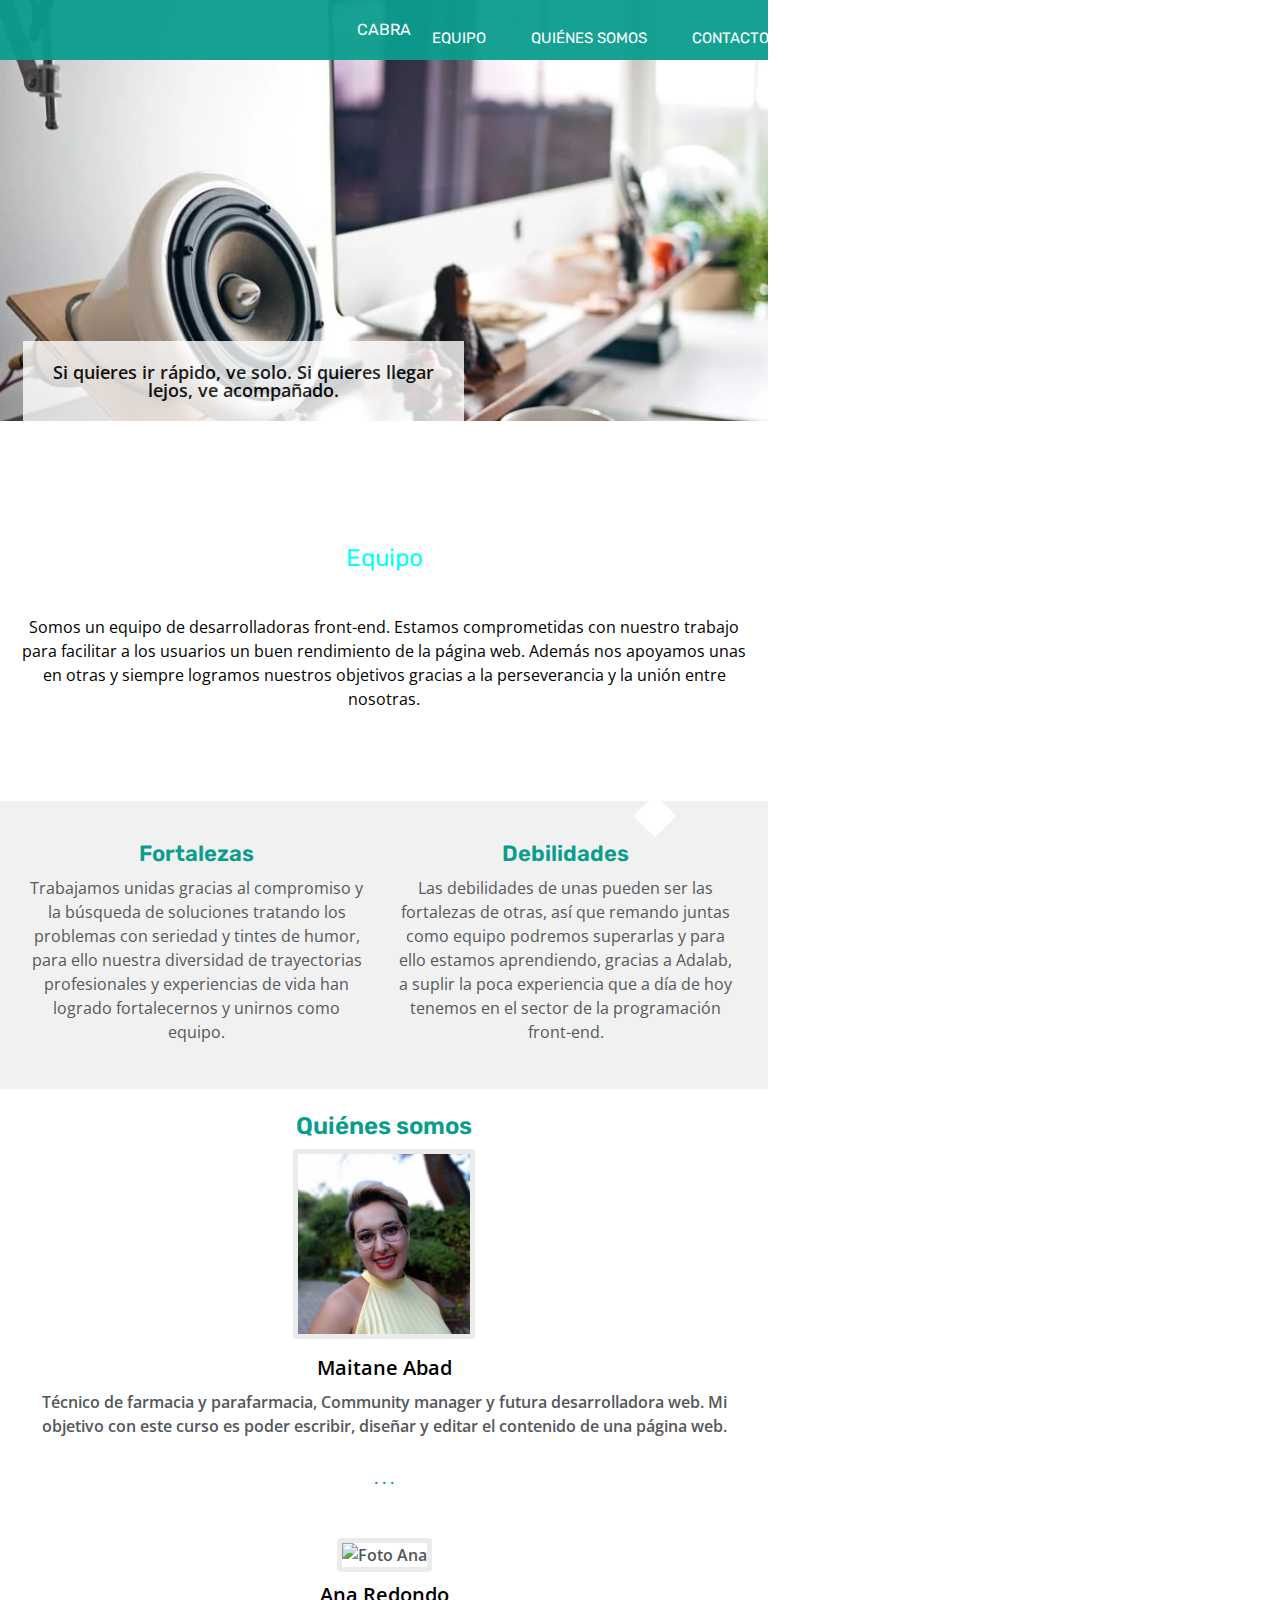
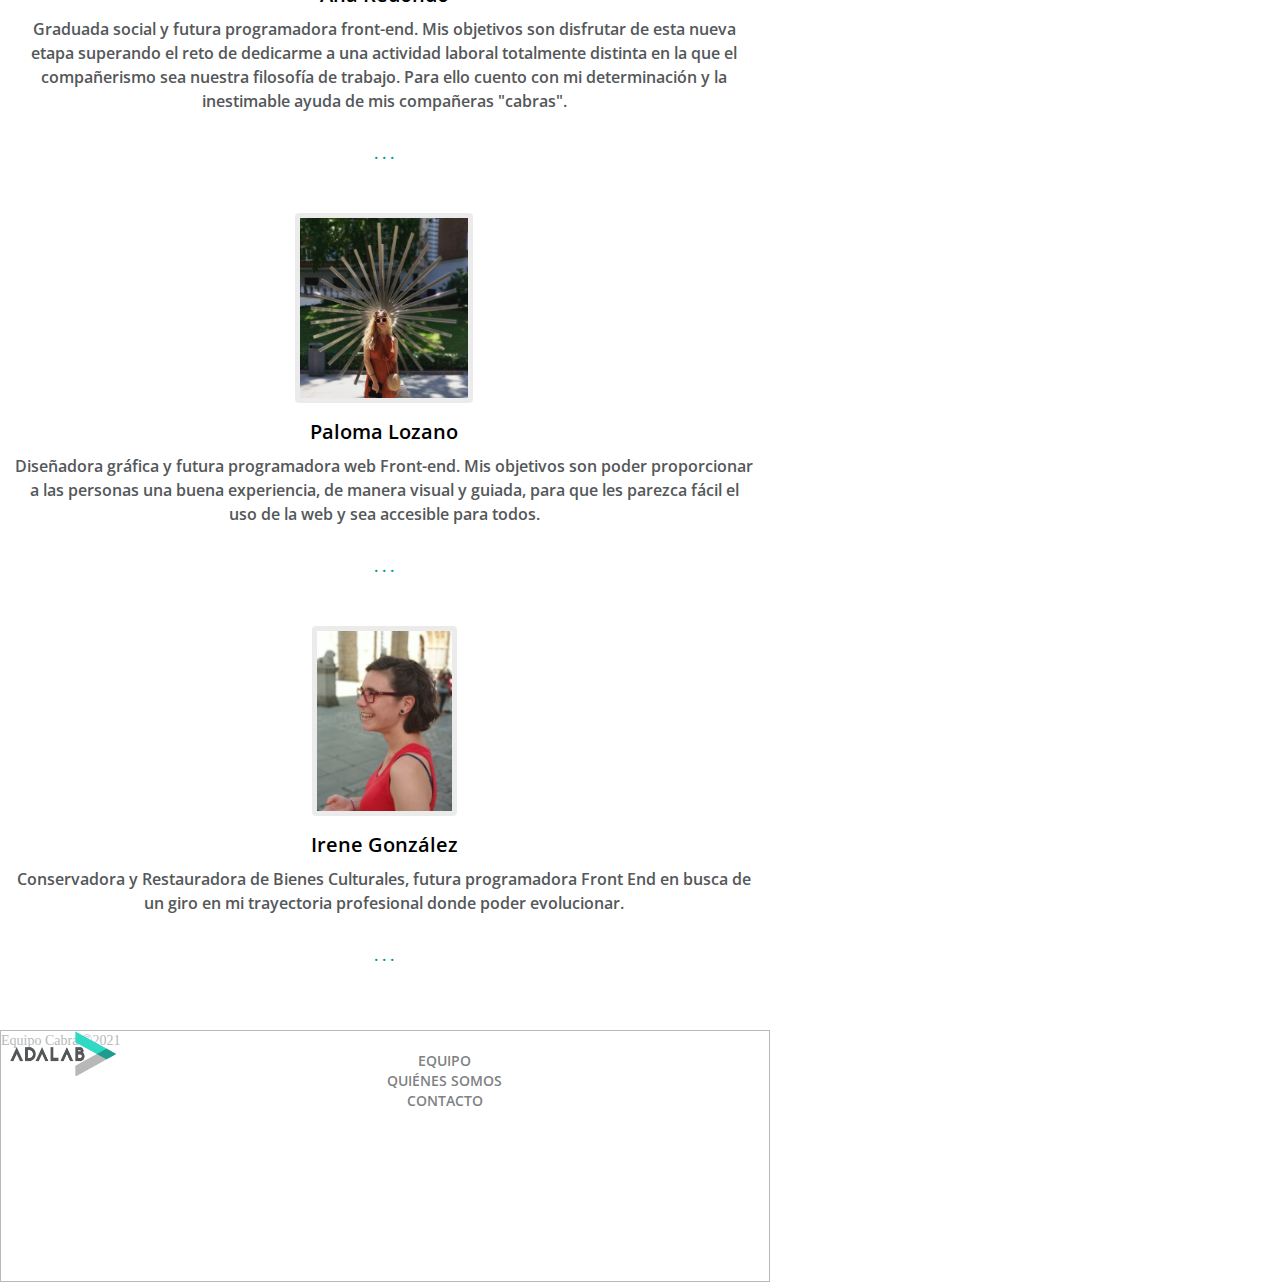
==== index.html @ a39b40ab "footer inline" ====
<!DOCTYPE html>
<html lang="es">
  <head>
    <meta charset="UTF-8" />
    <meta http-equiv="X-UA-Compatible" content="IE=edge" />
    <meta name="viewport" content="width=device-width, initial-scale=1.0" />
    <link rel="stylesheet" href="./css/reset.css" />
    <link rel="preconnect" href="https://fonts.googleapis.com" />
    <link rel="preconnect" href="https://fonts.gstatic.com" crossorigin />
    <link
      href="https://fonts.googleapis.com/css2?family=Open+Sans:wght@400;600&family=Rubik&display=swap"
      rel="stylesheet"
    />
    <link
      rel="stylesheet"
      href="https://pro.fontawesome.com/releases/v5.10.0/css/all.css"
      integrity="sha384-AYmEC3Yw5cVb3ZcuHtOA93w35dYTsvhLPVnYs9eStHfGJvOvKxVfELGroGkvsg+p"
      crossorigin="anonymous"
    />

    <link rel="stylesheet" href="./css/style.css" />

    <title>Equipo Cabra</title>
  </head>

  <body>
    <header class="header">
      <div class="nombredelequipo">
        <h1 class="nombre">Cabra</h1>
      </div>

      <nav class="enlaces">
        <a class="link" href="./index.html#equipo">Equipo</a>

        <a class="link" href="./index.html#quienessomos">Quiénes somos</a>

        <a class="link" href="./contacto.html" target="blank">Contacto</a>
      </nav>
    </header>
    <main class="cuerpo">
      <h2 class="hero">
        Si quieres ir rápido, ve solo. Si quieres llegar lejos, ve acompañado.
      </h2>

      <section class="equipo1">
        <h1 id="equipo" class="equipo">Equipo</h1>
        <p class="textoequipo">
          Somos un equipo de desarrolladoras front-end. Estamos comprometidas
          con nuestro trabajo para facilitar a los usuarios un buen rendimiento
          de la página web. Además nos apoyamos unas en otras y siempre logramos
          nuestros objetivos gracias a la perseverancia y la unión entre
          nosotras.
        </p>
      </section>
      <div class="rombo"></div>
      <section class="fortalezas">
        <article class="articulo">
          <h2 class="title">Fortalezas</h2>
          <p class="parrafo">
            Trabajamos unidas gracias al compromiso y la búsqueda de soluciones
            tratando los problemas con seriedad y tintes de humor, para ello
            nuestra diversidad de trayectorias profesionales y experiencias de
            vida han logrado fortalecernos y unirnos como equipo.
          </p>
        </article>
        <article class="articulo">
          <h2 class="title">Debilidades</h2>
          <p class="parrafo">
            Las debilidades de unas pueden ser las fortalezas de otras, así que
            remando juntas como equipo podremos superarlas y para ello estamos
            aprendiendo, gracias a Adalab, a suplir la poca experiencia que a
            día de hoy tenemos en el sector de la programación front-end.
          </p>
        </article>
      </section>

      <section id="quienessomos" class="quienessomos">
        <h1>Quiénes somos</h1>
        <article class="description">
          <img class="photo" src="./images/FotoMai.jpg" alt="Foto Mai" />

          <h2 class="names">Maitane Abad</h2>
          <p class="text">
            Técnico de farmacia y parafarmacia, Community manager y futura
            desarrolladora web. Mi objetivo con este curso es poder escribir,
            diseñar y editar el contenido de una página web.
          </p>

          <div class="icons">
            <i class="fab fa-twitter">·</i>
            <i class="fab fa-github-alt">·</i>
            <i class="fab fa-linkedin">·</i>
            <i class="fas fa-envelope-square"></i>
          </div>
        </article>

        <article class="description">
          <img class="photo" src="./images/foto Ana.jpg" alt="Foto Ana" />
          <h2 class="names">Ana Redondo</h2>
          <p class="text">
            Graduada social y futura programadora front-end. Mis objetivos son
            disfrutar de esta nueva etapa superando el reto de dedicarme a una
            actividad laboral totalmente distinta en la que el compañerismo sea
            nuestra filosofía de trabajo. Para ello cuento con mi determinación
            y la inestimable ayuda de mis compañeras "cabras".
          </p>

          <div class="icons">
            <i class="fab fa-twitter">·</i>
            <i class="fab fa-github-alt">·</i>
            <i class="fab fa-linkedin">·</i>
            <i class="fas fa-envelope-square"></i>
          </div>
        </article>

        <article class="description">
          <img
            class="photo"
            src="./images/fotoperfilpaloma.jpg"
            alt="Foto Paloma"
          />
          <h2 class="names">Paloma Lozano</h2>
          <p class="text">
            Diseñadora gráfica y futura programadora web Front-end. Mis
            objetivos son poder proporcionar a las personas una buena
            experiencia, de manera visual y guiada, para que les parezca fácil
            el uso de la web y sea accesible para todos.
          </p>

          <div class="icons">
            <i class="fab fa-twitter">·</i>
            <i class="fab fa-github-alt">·</i>
            <i class="fab fa-linkedin">·</i>
            <i class="fas fa-envelope-square"></i>
          </div>
        </article>

        <article class="description">
          <img class="photo" src="./images/FotoIre.jpg" alt="Foto Irene" />
          <h2 class="names">Irene González</h2>
          <p class="text">
            Conservadora y Restauradora de Bienes Culturales, futura
            programadora Front End en busca de un giro en mi trayectoria
            profesional donde poder evolucionar.
          </p>

          <div class="icons">
            <i class="fab fa-twitter">·</i>
            <i class="fab fa-github-alt">·</i>
            <i class="fab fa-linkedin">·</i>
            <i class="fas fa-envelope-square"></i>
          </div>
        </article>
      </section>
    </main>

    <footer class="footer">
      <h4 class="copy">Equipo Cabra &copy;2021</h4>
      <nav class="navegadorfooter">
        <a href="./index.html#equipo" target="top">Equipo</a>
        <a href="./index.html#quienessomos" target="top">Quiénes somos</a>
        <a href="./contacto.html" target="blank">Contacto</a>
      </nav>
      <p>
        <img class="logo" src="./images/logo-adalab.png" alt="logo Adalab" />
      </p>
    </footer>
  </body>
</html>
---- css/style.css ----
:root {
  --alineado: center;
  --colortitulo2: #099d8d;
  --colortitulo2-1: rgba(9, 157, 141, 0.95);
  --interlineadotitulo: 45px;
  --colortexto: #54585a;
  --interlineadotexto: 24px;
  --coolgrey: #b8b8b9;
  --coolgrey-light: rgba(184, 184, 185, 0.2);
}

body {
  max-width: 768px;
  text-align: var(--alineado);
  box-sizing: border-box;
  text-align: var(--alineado);
}
/* MAI */ /* no consigo quitar el margen se me genera en el hero */
.nombredelequipo {
  display: flex;
  flex-direction: column;
  justify-content: center;
  background-color: var(--colortitulo2-1);
  font-family: "Rubik", sans-serif;
  text-transform: uppercase;
  height: 60px;
  width: 100%;
}
.nombre {
  font-size: 16px;
  color: white;
}
.header {
  background-size: cover;
  background-image: url(../images/altavoz-barato-1-2-3.webp);
  width: 100%;
  height: 421px;
}
.enlaces {
  display: flex;
  justify-content: space-around;
  align-items: center;
  text-decoration: none;
  font-size: 16px;
  color: white;
  background-color: rgba(0, 255, 255, 0.9);
  font-family: "Rubik", sans-serif;
  text-transform: uppercase;
  width: 100%;
  line-height: var(--interlineadotexto);
}
.lema_titulo {
  height: 45px;
}
.hero {
  display: flex;
  justify-content: center;
  align-items: center;
  position: relative;
  box-sizing: border-box;
  background-color: white;
  padding: 14px 15px 16px;
  font-size: 18px;
  font-family: "Open Sans", sans-serif;
  font-weight: 600;
  top: -30px;
  width: 90%;
  right: 3%;
  left: 3%;
}
.equipo {
  display: flex;
  justify-content: center;
  box-sizing: border-box;
  padding: 30px 0px 15px 0px;
  font-family: "rubik", sans-serif;
  font-size: 24px;
  line-height: var(--interlineadotexto);
  color: aqua;
}
.equipo1 {
  display: flex;
  flex-direction: column;
  justify-content: center;
  padding: 30px, 15px, 90px;
  font-family: "Rubik", sans-serif;
  width: 100%;
  line-height: var(--interlineadotexto);
}
.textoequipo {
  display: flex;
  flex-direction: column;
  padding: 30px 15px 90px;
  font-family: "Open Sans", sans-serif;
  font-size: 16px;
}

/* IRENE */
/*al aplicar translate vuelve a rotar el cuadrado a la posición horizontal*/
.rombo {
  display: flex;
  box-sizing: content-box;
  background-color: white;
  height: 30px;
  width: 30px;
  transform: rotate(45deg);
  position: relative;
}
.fortalezas {
  display: flex;
  flex-direction: column;
  align-items: center;
  text-align: var(--alineado);
  margin: 0px 0 0;
  padding: 30px 15px 45px;
  background-color: var(--coolgrey-light);
}
.articulo {
  height: 50%;
}
.title {
  display: inline-block;
  font-family: "Rubik", sans-serif;
  font-size: 22px;
  font-weight: 600;
  color: var(--colortitulo2);
  line-height: var(--interlineadotitulo);
}
.parrafo {
  font-size: 16px;
  color: var(--colortexto);
  line-height: var(--interlineadotexto);
  margin-left: 15px;
  margin-right: 15px;
  font-family: "Open Sans", sans-serif;
}

/* PALOMA Y ANA */

.quienessomos {
  display: flex;
  flex-wrap: wrap;
  flex-direction: column;
  justify-content: center;
  align-items: center;
  font-family: "Rubik", sans-serif;
  font-size: 24px;
  font-weight: 600;
  line-height: var(--interlineadotitulo);
  color: var(--colortitulo2);
  text-align: center;
  margin: 15px;
}
.description {
  width: 100%;
  color: #54585a;
  line-height: var(--interlineadotexto);
  font-size: 16px;
  font-family: "Open Sans", sans-serif;
}
.photo {
  max-width: 180px;
  max-height: 180px;
  border-radius: 4px;
  border: solid 5px rgba(0, 0, 0, 0.08);
}
.names {
  text-align: center;
  font-family: "Open Sans", sans-serif;
  font-size: 20px;
  color: black;
  line-height: 45px;
}
.icons {
  align-items: center;
  color: #099d8d;
  size: 16px;
  padding: 30px;
  margin-bottom: 10px;
  line-height: 30px;
}

/* IRENE */

.footer {
  display: flex;
  flex-direction: column;
  justify-content: center;
  height: 250px;
  width: 100%;
  border: solid 1px var(--coolgrey);
  background-color: white;
  text-align: var(--alineado);
}
.copy {
  color: var(--coolgrey);
  height: 20px;
  font-family: openSans;
  font-size: 14px;
  line-height: 20px;
}
.navegadorfooter {
  display: flex;
  flex-direction: column;
  margin: 20px 29px 30px;
  font-size: 14px;
  font-weight: 600;
  font-family: "Open Sans", sans-serif;
  color: var(--colortexto);
  opacity: 0.75;
  text-transform: uppercase;
  line-height: 20px;
}
.logo {
  width: 116px;
  height: 45px;
  text-align: center;
}

/*****************Tablet*****************/
@media all and (min-width: 768px) {
  /*MAI*/

  .nombre {
    position: relative;
    box-sizing: border-box;
    font-size: 16px;
  }
  .enlaces {
    box-sizing: border-box;
    display: flex;
    justify-content: center;
    position: relative;
    top: -50px;
    font-size: 15px;
    background-color: transparent;
    left: 239px;
  }
  .link {
    padding: 16px 45px 14px 0px;
  }
  .hero {
    position: relative;
    top: -80px;
    padding: 15px 30px 15px 30px;
    width: 441px;
    height: 80px;
    opacity: 0.8;
  }
  .equipo {
    padding-top: 45px;
  }

  /*IRENE*/

  .fortalezas {
    flex-direction: row;
  }
  .rombo {
    position: absolute;
    left: 50vw;
  }
  .footer {
    display: flex;
    flex-direction: row;
    justify-content: space-between;
  }
  .copy {
  }
  .navegadorfooter {
  }
  .logo {
    position: absolute;
    left: 0em;
  }
}

/*****************Desktop*****************/
@media all and (min-width: 1200px) {
  .footer {
  }
  .copy {
  }
  .navegadorfooter {
  }
  .logo {
  }
}
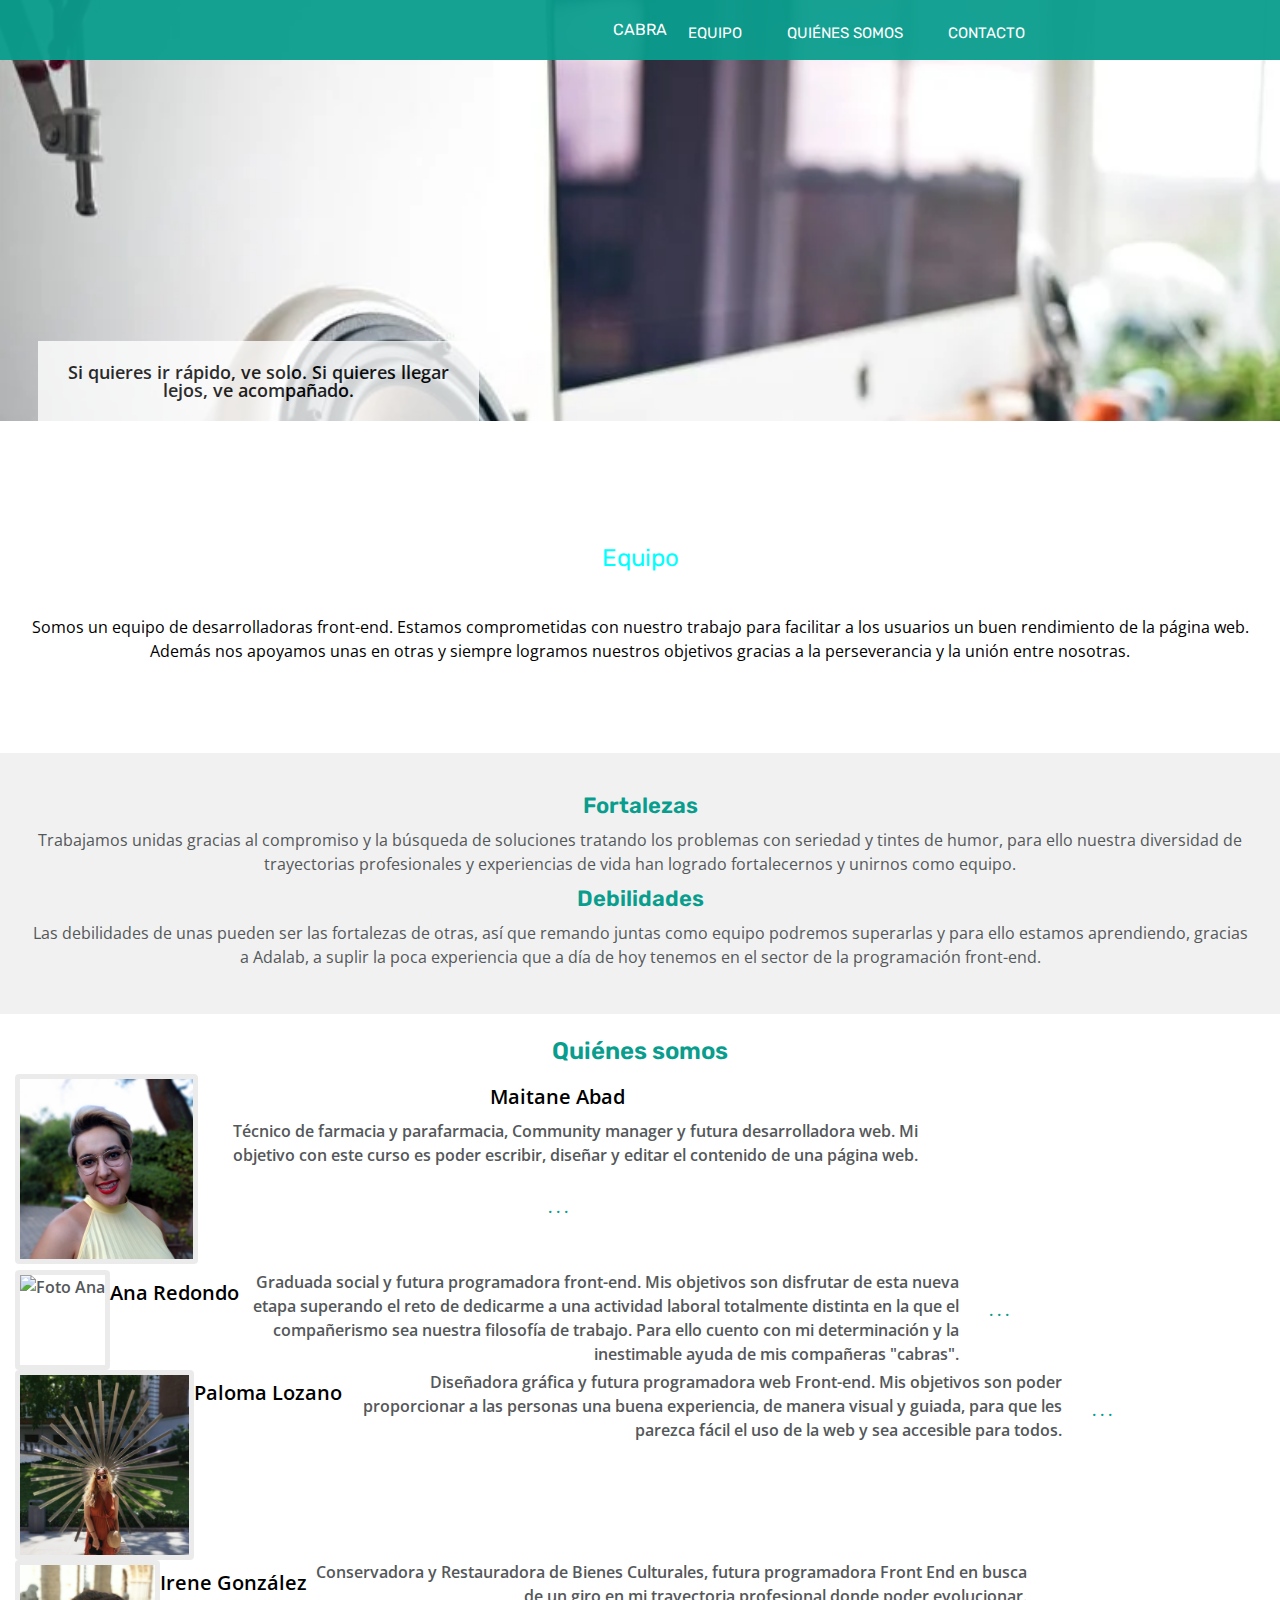
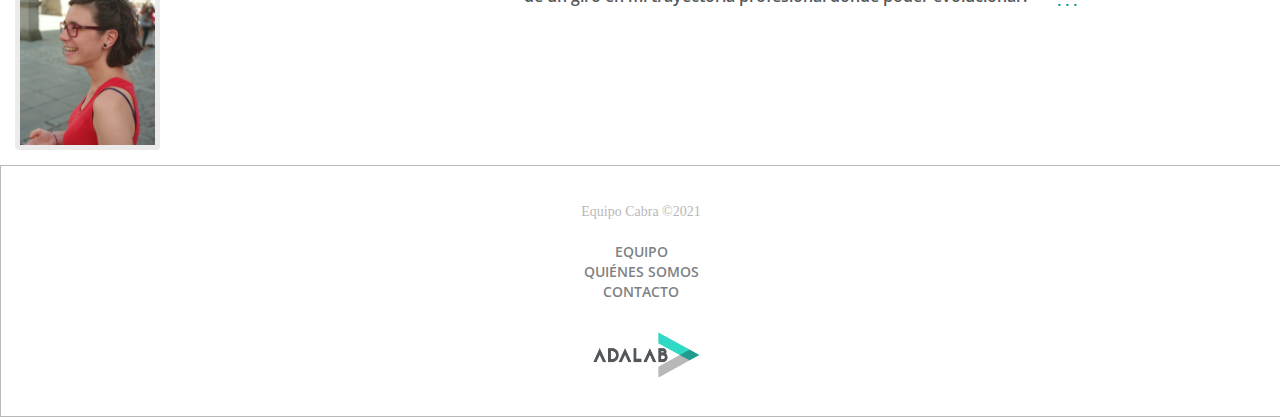
==== commit c17c900e: "add Ana" ====
--- a/index.html
+++ b/index.html
@@ -54,6 +54,7 @@
       </section>
       <div class="rombo"></div>
       <section class="fortalezas">
+        <p class="rombo"></p>
         <article class="articulo">
           <h2 class="title">Fortalezas</h2>
           <p class="parrafo">
@@ -76,21 +77,24 @@
 
       <section id="quienessomos" class="quienessomos">
         <h1>Quiénes somos</h1>
+
         <article class="description">
-          <img class="photo" src="./images/FotoMai.jpg" alt="Foto Mai" />
-
-          <h2 class="names">Maitane Abad</h2>
-          <p class="text">
-            Técnico de farmacia y parafarmacia, Community manager y futura
-            desarrolladora web. Mi objetivo con este curso es poder escribir,
-            diseñar y editar el contenido de una página web.
-          </p>
-
-          <div class="icons">
-            <i class="fab fa-twitter">·</i>
-            <i class="fab fa-github-alt">·</i>
-            <i class="fab fa-linkedin">·</i>
-            <i class="fas fa-envelope-square"></i>
+          <div>
+            <img class="photo" src="./images/FotoMai.jpg" alt="Foto Mai" />
+          </div>
+          <div>
+            <h2 class="names">Maitane Abad</h2>
+            <p class="text">
+              Técnico de farmacia y parafarmacia, Community manager y futura
+              desarrolladora web. Mi objetivo con este curso es poder escribir,
+              diseñar y editar el contenido de una página web.
+            </p>
+            <div class="icons">
+              <i class="fab fa-twitter">·</i>
+              <i class="fab fa-github-alt">·</i>
+              <i class="fab fa-linkedin">·</i>
+              <i class="fas fa-envelope-square"></i>
+            </div>
           </div>
         </article>
 
--- a/css/style.css
+++ b/css/style.css
@@ -10,8 +10,6 @@
 }
 
 body {
-  max-width: 768px;
-  text-align: var(--alineado);
   box-sizing: border-box;
   text-align: var(--alineado);
 }
@@ -30,12 +28,14 @@
   font-size: 16px;
   color: white;
 }
+
 .header {
   background-size: cover;
   background-image: url(../images/altavoz-barato-1-2-3.webp);
   width: 100%;
   height: 421px;
 }
+
 .enlaces {
   display: flex;
   justify-content: space-around;
@@ -47,11 +47,9 @@
   font-family: "Rubik", sans-serif;
   text-transform: uppercase;
   width: 100%;
-  line-height: var(--interlineadotexto);
-}
-.lema_titulo {
   height: 45px;
 }
+
 .hero {
   display: flex;
   justify-content: center;
@@ -68,6 +66,7 @@
   right: 3%;
   left: 3%;
 }
+
 .equipo {
   display: flex;
   justify-content: center;
@@ -87,6 +86,7 @@
   width: 100%;
   line-height: var(--interlineadotexto);
 }
+
 .textoequipo {
   display: flex;
   flex-direction: column;
@@ -96,25 +96,14 @@
 }
 
 /* IRENE */
-/*al aplicar translate vuelve a rotar el cuadrado a la posición horizontal*/
-.rombo {
-  display: flex;
-  box-sizing: content-box;
-  background-color: white;
-  height: 30px;
-  width: 30px;
-  transform: rotate(45deg);
-  position: relative;
-}
+
 .fortalezas {
-  display: flex;
-  flex-direction: column;
-  align-items: center;
   text-align: var(--alineado);
   margin: 0px 0 0;
   padding: 30px 15px 45px;
   background-color: var(--coolgrey-light);
 }
+
 .articulo {
   height: 50%;
 }
@@ -126,6 +115,7 @@
   color: var(--colortitulo2);
   line-height: var(--interlineadotitulo);
 }
+
 .parrafo {
   font-size: 16px;
   color: var(--colortexto);
@@ -134,9 +124,7 @@
   margin-right: 15px;
   font-family: "Open Sans", sans-serif;
 }
-
 /* PALOMA Y ANA */
-
 .quienessomos {
   display: flex;
   flex-wrap: wrap;
@@ -151,6 +139,7 @@
   text-align: center;
   margin: 15px;
 }
+
 .description {
   width: 100%;
   color: #54585a;
@@ -158,6 +147,7 @@
   font-size: 16px;
   font-family: "Open Sans", sans-serif;
 }
+
 .photo {
   max-width: 180px;
   max-height: 180px;
@@ -171,6 +161,7 @@
   color: black;
   line-height: 45px;
 }
+
 .icons {
   align-items: center;
   color: #099d8d;
@@ -179,9 +170,7 @@
   margin-bottom: 10px;
   line-height: 30px;
 }
-
 /* IRENE */
-
 .footer {
   display: flex;
   flex-direction: column;
@@ -217,10 +206,7 @@
   text-align: center;
 }
 
-/*****************Tablet*****************/
 @media all and (min-width: 768px) {
-  /*MAI*/
-
   .nombre {
     position: relative;
     box-sizing: border-box;
@@ -250,39 +236,46 @@
   .equipo {
     padding-top: 45px;
   }
-
-  /*IRENE*/
-
-  .fortalezas {
-    flex-direction: row;
-  }
-  .rombo {
-    position: absolute;
-    left: 50vw;
-  }
-  .footer {
+} /* ANA */
+
+@media all and (min-width: 768px) {
+  /* Reglas CSS que aplicaremos */
+
+  .description {
+    width: 100%;
+    color: #54585a;
+    line-height: var(--interlineadotexto);
+    font-size: 16px;
+    font-family: "Open Sans", sans-serif;
     display: flex;
     flex-direction: row;
-    justify-content: space-between;
-  }
-  .copy {
-  }
-  .navegadorfooter {
-  }
-  .logo {
-    position: absolute;
-    left: 0em;
-  }
-}
-
-/*****************Desktop*****************/
-@media all and (min-width: 1200px) {
-  .footer {
-  }
-  .copy {
-  }
-  .navegadorfooter {
-  }
-  .logo {
-  }
-}
+    flex-wrap: wrap;
+  }
+
+  .photo {
+    max-width: 180px;
+    max-height: 180px;
+    border-radius: 4px;
+    border: solid 5px rgba(0, 0, 0, 0.08);
+  }
+  .names {
+    font-family: "Open Sans", sans-serif;
+    font-size: 20px;
+    color: black;
+    line-height: 45px;
+  }
+
+  .text {
+    width: 80vh;
+    font-size: 16px;
+    text-align: right;
+  }
+
+  .icons {
+    color: #099d8d;
+    size: 16px;
+    padding: 30px;
+    margin-bottom: 10px;
+    line-height: 30px;
+  }
+}
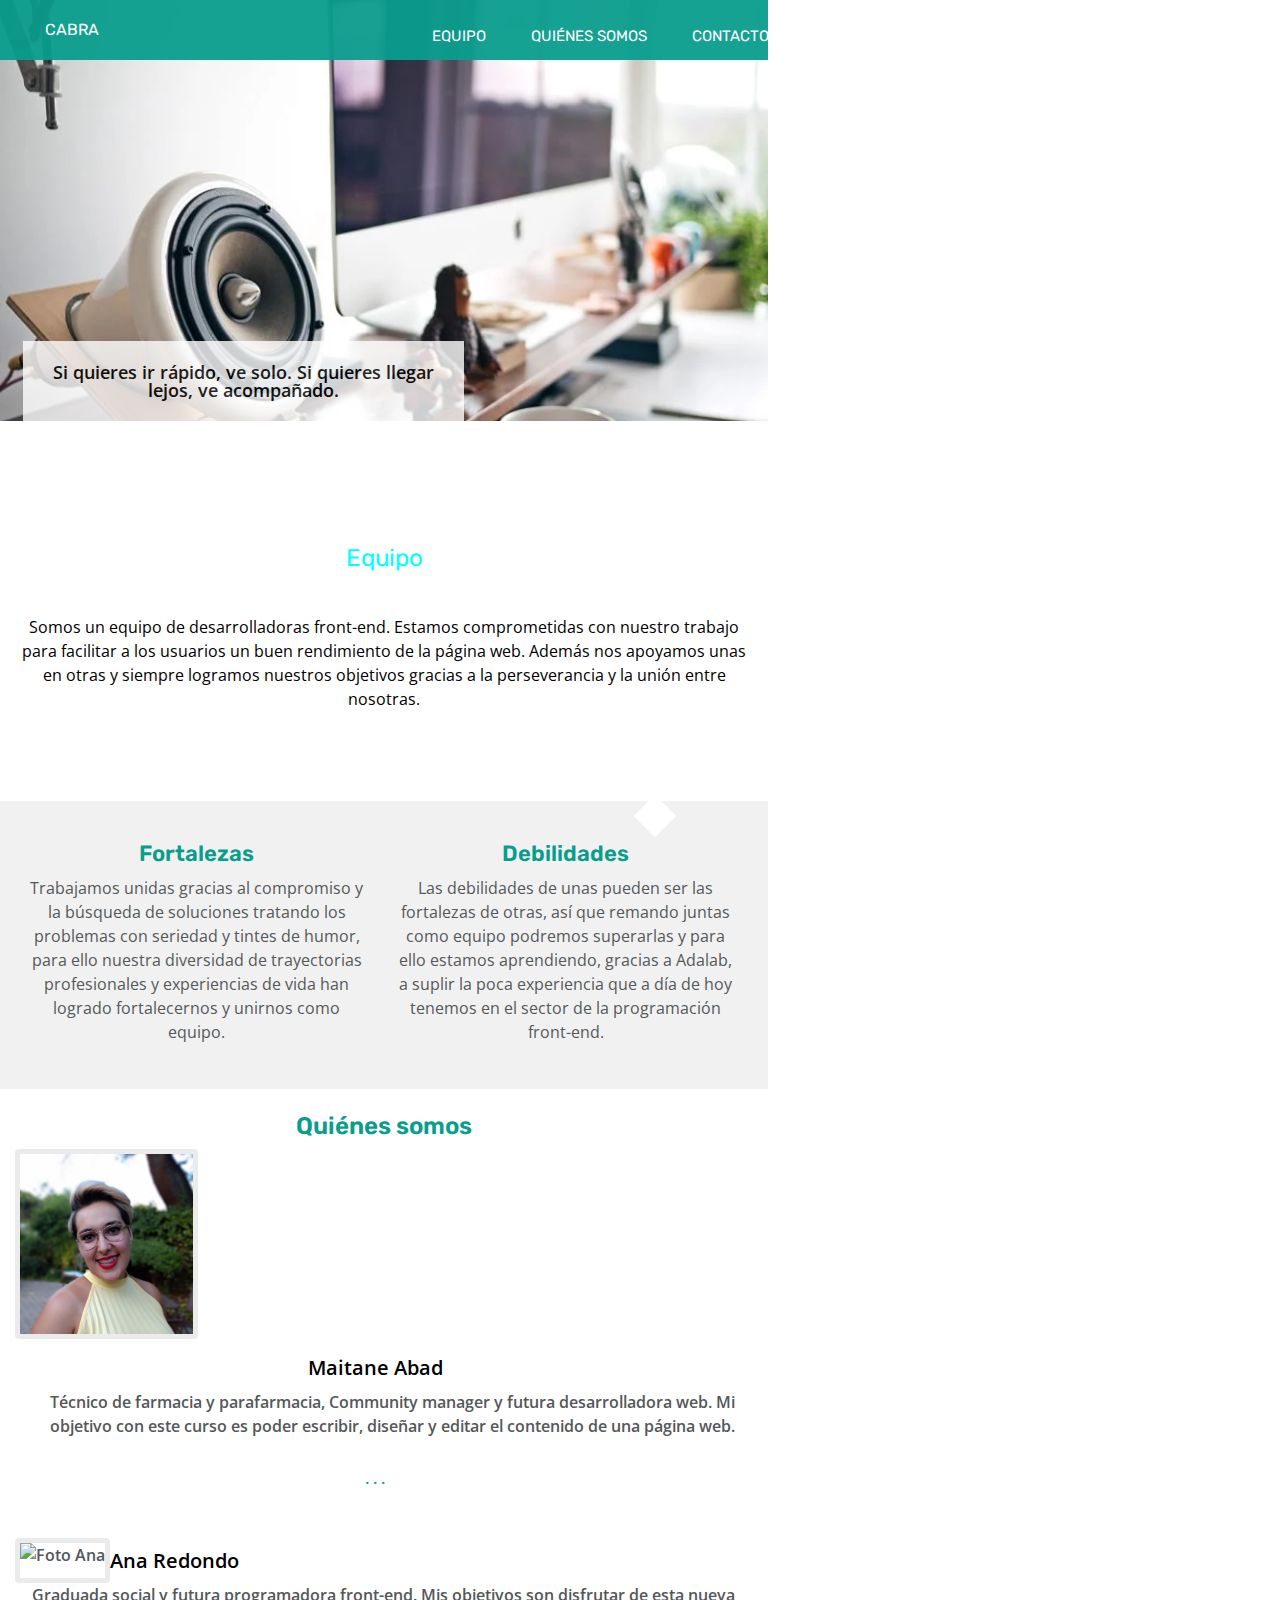
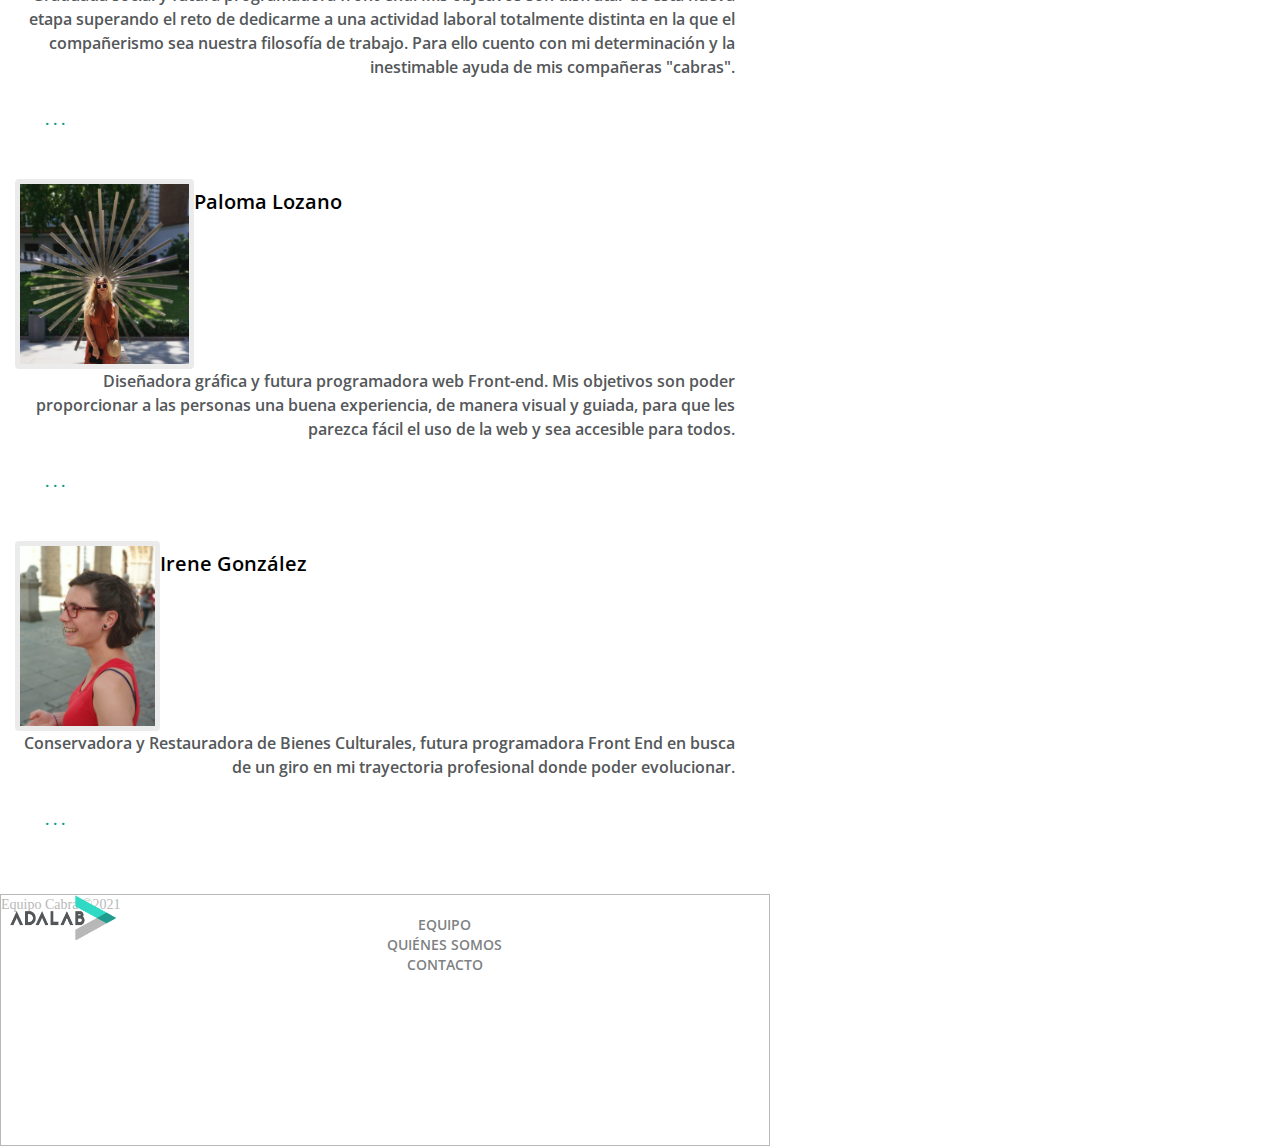
==== commit 49553210: "add Ana" ====
--- a/index.html
+++ b/index.html
@@ -54,7 +54,6 @@
       </section>
       <div class="rombo"></div>
       <section class="fortalezas">
-        <p class="rombo"></p>
         <article class="articulo">
           <h2 class="title">Fortalezas</h2>
           <p class="parrafo">
--- a/css/style.css
+++ b/css/style.css
@@ -10,6 +10,8 @@
 }
 
 body {
+  max-width: 768px;
+  text-align: var(--alineado);
   box-sizing: border-box;
   text-align: var(--alineado);
 }
@@ -28,14 +30,12 @@
   font-size: 16px;
   color: white;
 }
-
 .header {
   background-size: cover;
   background-image: url(../images/altavoz-barato-1-2-3.webp);
   width: 100%;
   height: 421px;
 }
-
 .enlaces {
   display: flex;
   justify-content: space-around;
@@ -47,9 +47,11 @@
   font-family: "Rubik", sans-serif;
   text-transform: uppercase;
   width: 100%;
+  line-height: var(--interlineadotexto);
+}
+.lema_titulo {
   height: 45px;
 }
-
 .hero {
   display: flex;
   justify-content: center;
@@ -66,7 +68,6 @@
   right: 3%;
   left: 3%;
 }
-
 .equipo {
   display: flex;
   justify-content: center;
@@ -86,7 +87,6 @@
   width: 100%;
   line-height: var(--interlineadotexto);
 }
-
 .textoequipo {
   display: flex;
   flex-direction: column;
@@ -96,14 +96,25 @@
 }
 
 /* IRENE */
-
+/*al aplicar translate vuelve a rotar el cuadrado a la posición horizontal*/
+.rombo {
+  display: flex;
+  box-sizing: content-box;
+  background-color: white;
+  height: 30px;
+  width: 30px;
+  transform: rotate(45deg);
+  position: relative;
+}
 .fortalezas {
+  display: flex;
+  flex-direction: column;
+  align-items: center;
   text-align: var(--alineado);
   margin: 0px 0 0;
   padding: 30px 15px 45px;
   background-color: var(--coolgrey-light);
 }
-
 .articulo {
   height: 50%;
 }
@@ -115,7 +126,6 @@
   color: var(--colortitulo2);
   line-height: var(--interlineadotitulo);
 }
-
 .parrafo {
   font-size: 16px;
   color: var(--colortexto);
@@ -124,7 +134,9 @@
   margin-right: 15px;
   font-family: "Open Sans", sans-serif;
 }
+
 /* PALOMA Y ANA */
+
 .quienessomos {
   display: flex;
   flex-wrap: wrap;
@@ -139,7 +151,6 @@
   text-align: center;
   margin: 15px;
 }
-
 .description {
   width: 100%;
   color: #54585a;
@@ -147,7 +158,6 @@
   font-size: 16px;
   font-family: "Open Sans", sans-serif;
 }
-
 .photo {
   max-width: 180px;
   max-height: 180px;
@@ -161,7 +171,6 @@
   color: black;
   line-height: 45px;
 }
-
 .icons {
   align-items: center;
   color: #099d8d;
@@ -170,7 +179,9 @@
   margin-bottom: 10px;
   line-height: 30px;
 }
+
 /* IRENE */
+
 .footer {
   display: flex;
   flex-direction: column;
@@ -206,18 +217,25 @@
   text-align: center;
 }
 
+/*****************Tablet*****************/
 @media all and (min-width: 768px) {
+  /*MAI*/
+
   .nombre {
-    position: relative;
+    display: flex;
+    justify-content: flex-start;
+    align-items: center;
     box-sizing: border-box;
     font-size: 16px;
+    padding: 15px 0px 15px 45px;
   }
   .enlaces {
     box-sizing: border-box;
     display: flex;
     justify-content: center;
+    align-items: center;
     position: relative;
-    top: -50px;
+    top: -52px;
     font-size: 15px;
     background-color: transparent;
     left: 239px;
@@ -278,4 +296,40 @@
     margin-bottom: 10px;
     line-height: 30px;
   }
-}
+  .textoequipo {
+  } /* padding: 10px 45px 30px; /* modificar */
+
+  /*IRENE*/
+
+  .fortalezas {
+    flex-direction: row;
+  }
+  .rombo {
+    position: absolute;
+    left: 50vw;
+  }
+  .footer {
+    display: flex;
+    flex-direction: row;
+    justify-content: space-between;
+  }
+  .copy {
+  }
+  .navegadorfooter {
+  }
+  .logo {
+    position: absolute;
+    left: 0em;
+  }
+}
+/*****************Desktop*****************/
+@media all and (min-width: 1200px) {
+  .footer {
+  }
+  .copy {
+  }
+  .navegadorfooter {
+  }
+  .logo {
+  }
+}
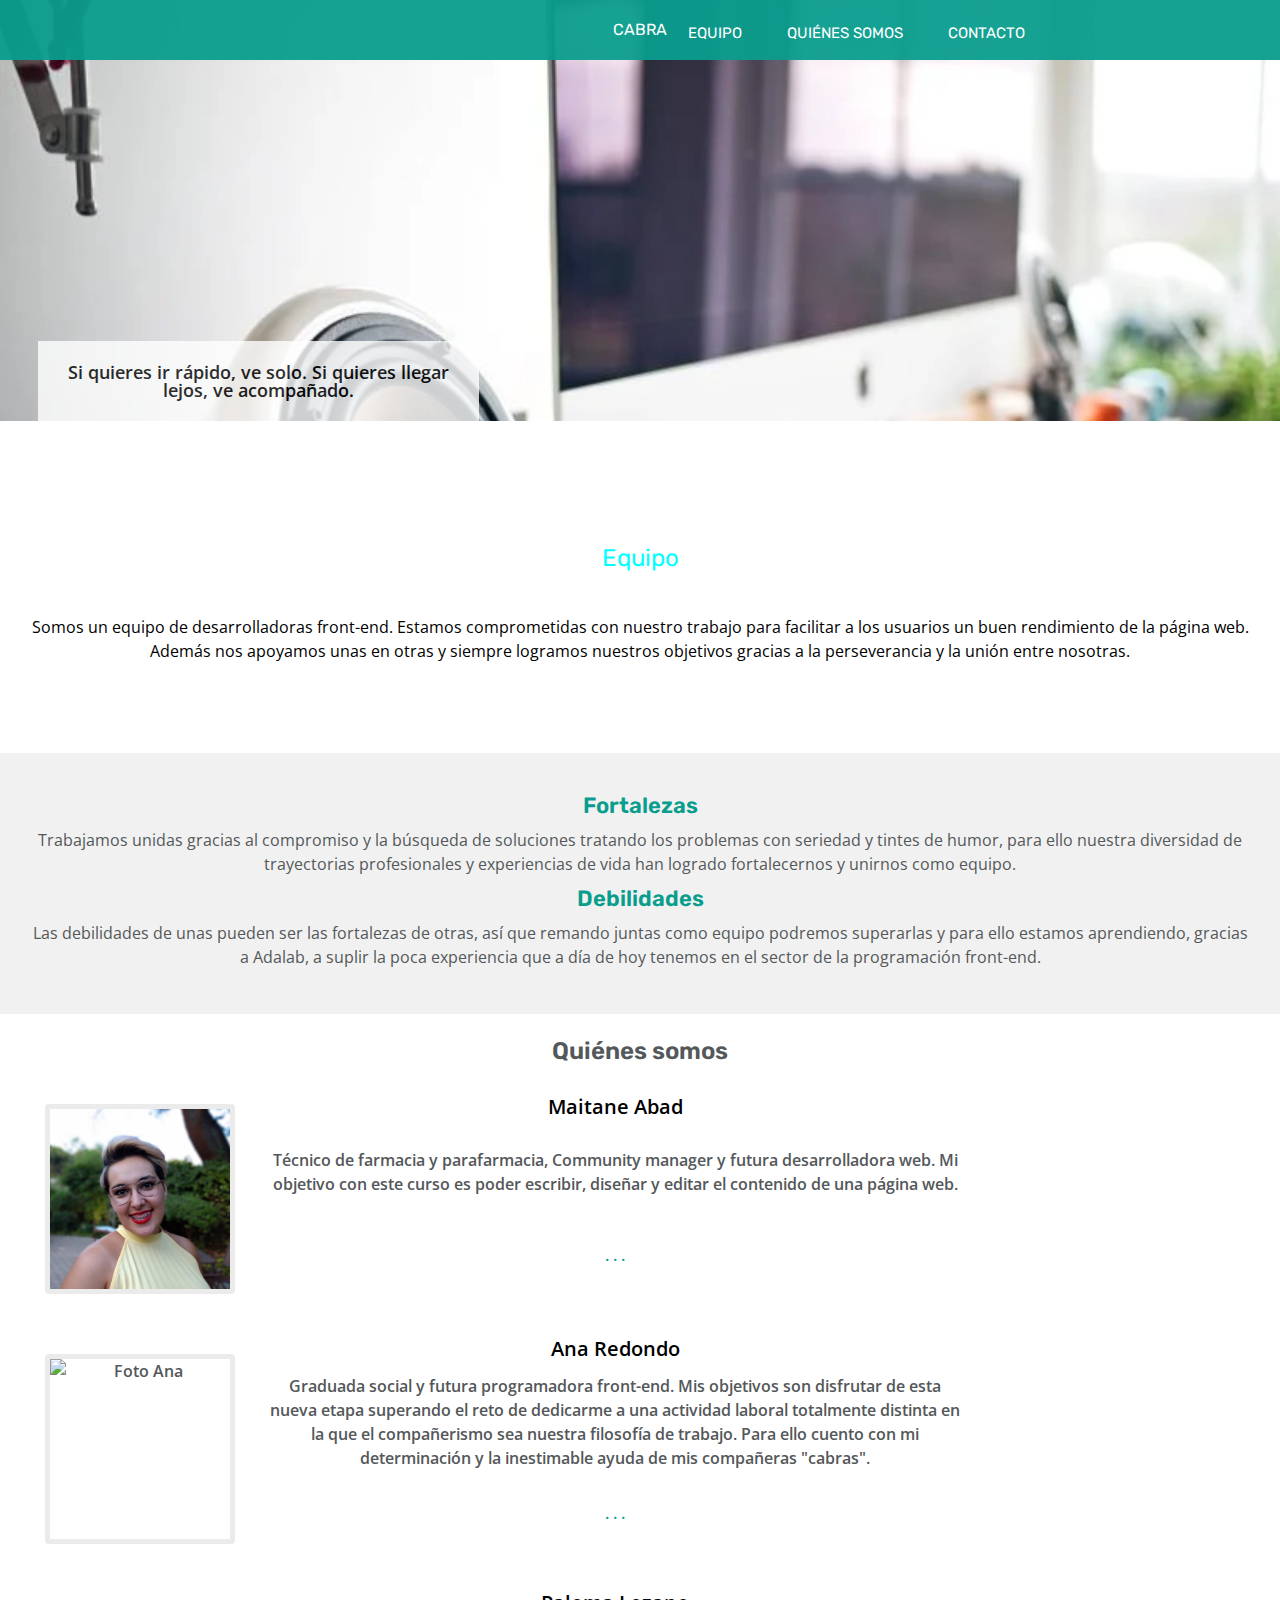
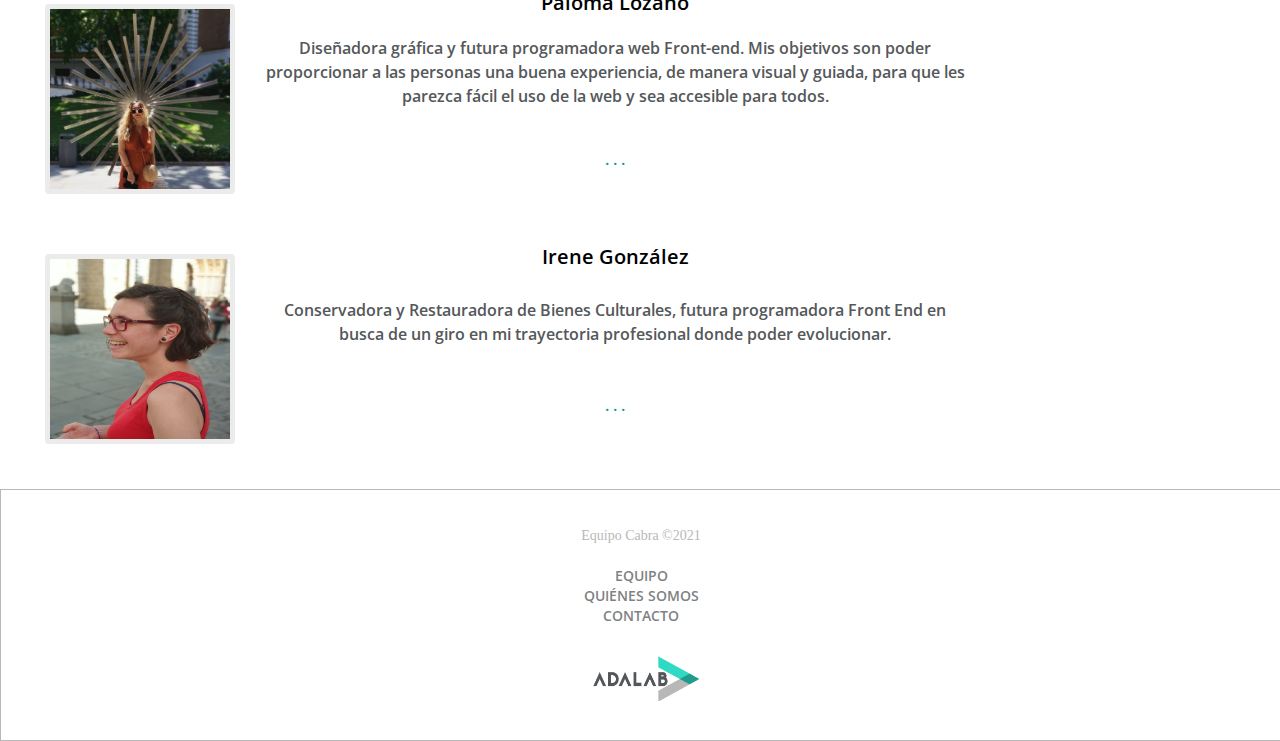
==== commit a3c0d213: "desktop media changes" ====
--- a/index.html
+++ b/index.html
@@ -54,6 +54,7 @@
       </section>
       <div class="rombo"></div>
       <section class="fortalezas">
+        <p class="rombo"></p>
         <article class="articulo">
           <h2 class="title">Fortalezas</h2>
           <p class="parrafo">
@@ -76,18 +77,16 @@
 
       <section id="quienessomos" class="quienessomos">
         <h1>Quiénes somos</h1>
-
         <article class="description">
-          <div>
-            <img class="photo" src="./images/FotoMai.jpg" alt="Foto Mai" />
-          </div>
-          <div>
+          <img class="photo" src="./images/FotoMai.jpg" alt="Foto Mai" />
+          <div class="box">
             <h2 class="names">Maitane Abad</h2>
             <p class="text">
               Técnico de farmacia y parafarmacia, Community manager y futura
               desarrolladora web. Mi objetivo con este curso es poder escribir,
               diseñar y editar el contenido de una página web.
             </p>
+
             <div class="icons">
               <i class="fab fa-twitter">·</i>
               <i class="fab fa-github-alt">·</i>
@@ -99,20 +98,22 @@
 
         <article class="description">
           <img class="photo" src="./images/foto Ana.jpg" alt="Foto Ana" />
-          <h2 class="names">Ana Redondo</h2>
-          <p class="text">
-            Graduada social y futura programadora front-end. Mis objetivos son
-            disfrutar de esta nueva etapa superando el reto de dedicarme a una
-            actividad laboral totalmente distinta en la que el compañerismo sea
-            nuestra filosofía de trabajo. Para ello cuento con mi determinación
-            y la inestimable ayuda de mis compañeras "cabras".
-          </p>
+          <div class="box">
+            <h2 class="names">Ana Redondo</h2>
+            <p class="text">
+              Graduada social y futura programadora front-end. Mis objetivos son
+              disfrutar de esta nueva etapa superando el reto de dedicarme a una
+              actividad laboral totalmente distinta en la que el compañerismo
+              sea nuestra filosofía de trabajo. Para ello cuento con mi
+              determinación y la inestimable ayuda de mis compañeras "cabras".
+            </p>
 
-          <div class="icons">
-            <i class="fab fa-twitter">·</i>
-            <i class="fab fa-github-alt">·</i>
-            <i class="fab fa-linkedin">·</i>
-            <i class="fas fa-envelope-square"></i>
+            <div class="icons">
+              <i class="fab fa-twitter">·</i>
+              <i class="fab fa-github-alt">·</i>
+              <i class="fab fa-linkedin">·</i>
+              <i class="fas fa-envelope-square"></i>
+            </div>
           </div>
         </article>
 
@@ -122,36 +123,40 @@
             src="./images/fotoperfilpaloma.jpg"
             alt="Foto Paloma"
           />
-          <h2 class="names">Paloma Lozano</h2>
-          <p class="text">
-            Diseñadora gráfica y futura programadora web Front-end. Mis
-            objetivos son poder proporcionar a las personas una buena
-            experiencia, de manera visual y guiada, para que les parezca fácil
-            el uso de la web y sea accesible para todos.
-          </p>
+          <div class="box">
+            <h2 class="names">Paloma Lozano</h2>
+            <p class="text">
+              Diseñadora gráfica y futura programadora web Front-end. Mis
+              objetivos son poder proporcionar a las personas una buena
+              experiencia, de manera visual y guiada, para que les parezca fácil
+              el uso de la web y sea accesible para todos.
+            </p>
 
-          <div class="icons">
-            <i class="fab fa-twitter">·</i>
-            <i class="fab fa-github-alt">·</i>
-            <i class="fab fa-linkedin">·</i>
-            <i class="fas fa-envelope-square"></i>
+            <div class="icons">
+              <i class="fab fa-twitter">·</i>
+              <i class="fab fa-github-alt">·</i>
+              <i class="fab fa-linkedin">·</i>
+              <i class="fas fa-envelope-square"></i>
+            </div>
           </div>
         </article>
 
         <article class="description">
           <img class="photo" src="./images/FotoIre.jpg" alt="Foto Irene" />
-          <h2 class="names">Irene González</h2>
-          <p class="text">
-            Conservadora y Restauradora de Bienes Culturales, futura
-            programadora Front End en busca de un giro en mi trayectoria
-            profesional donde poder evolucionar.
-          </p>
+          <div class="box">
+            <h2 class="names">Irene González</h2>
+            <p class="text">
+              Conservadora y Restauradora de Bienes Culturales, futura
+              programadora Front End en busca de un giro en mi trayectoria
+              profesional donde poder evolucionar.
+            </p>
 
-          <div class="icons">
-            <i class="fab fa-twitter">·</i>
-            <i class="fab fa-github-alt">·</i>
-            <i class="fab fa-linkedin">·</i>
-            <i class="fas fa-envelope-square"></i>
+            <div class="icons">
+              <i class="fab fa-twitter">·</i>
+              <i class="fab fa-github-alt">·</i>
+              <i class="fab fa-linkedin">·</i>
+              <i class="fas fa-envelope-square"></i>
+            </div>
           </div>
         </article>
       </section>
--- a/css/style.css
+++ b/css/style.css
@@ -10,8 +10,6 @@
 }
 
 body {
-  max-width: 768px;
-  text-align: var(--alineado);
   box-sizing: border-box;
   text-align: var(--alineado);
 }
@@ -30,12 +28,14 @@
   font-size: 16px;
   color: white;
 }
+
 .header {
   background-size: cover;
   background-image: url(../images/altavoz-barato-1-2-3.webp);
   width: 100%;
   height: 421px;
 }
+
 .enlaces {
   display: flex;
   justify-content: space-around;
@@ -47,11 +47,9 @@
   font-family: "Rubik", sans-serif;
   text-transform: uppercase;
   width: 100%;
-  line-height: var(--interlineadotexto);
-}
-.lema_titulo {
   height: 45px;
 }
+
 .hero {
   display: flex;
   justify-content: center;
@@ -68,6 +66,7 @@
   right: 3%;
   left: 3%;
 }
+
 .equipo {
   display: flex;
   justify-content: center;
@@ -87,6 +86,7 @@
   width: 100%;
   line-height: var(--interlineadotexto);
 }
+
 .textoequipo {
   display: flex;
   flex-direction: column;
@@ -96,25 +96,14 @@
 }
 
 /* IRENE */
-/*al aplicar translate vuelve a rotar el cuadrado a la posición horizontal*/
-.rombo {
-  display: flex;
-  box-sizing: content-box;
-  background-color: white;
-  height: 30px;
-  width: 30px;
-  transform: rotate(45deg);
-  position: relative;
-}
+
 .fortalezas {
-  display: flex;
-  flex-direction: column;
-  align-items: center;
   text-align: var(--alineado);
   margin: 0px 0 0;
   padding: 30px 15px 45px;
   background-color: var(--coolgrey-light);
 }
+
 .articulo {
   height: 50%;
 }
@@ -126,6 +115,7 @@
   color: var(--colortitulo2);
   line-height: var(--interlineadotitulo);
 }
+
 .parrafo {
   font-size: 16px;
   color: var(--colortexto);
@@ -134,9 +124,7 @@
   margin-right: 15px;
   font-family: "Open Sans", sans-serif;
 }
-
 /* PALOMA Y ANA */
-
 .quienessomos {
   display: flex;
   flex-wrap: wrap;
@@ -151,6 +139,7 @@
   text-align: center;
   margin: 15px;
 }
+
 .description {
   width: 100%;
   color: #54585a;
@@ -158,9 +147,10 @@
   font-size: 16px;
   font-family: "Open Sans", sans-serif;
 }
+
 .photo {
-  max-width: 180px;
-  max-height: 180px;
+  width: 180px;
+  height: 180px;
   border-radius: 4px;
   border: solid 5px rgba(0, 0, 0, 0.08);
 }
@@ -171,6 +161,7 @@
   color: black;
   line-height: 45px;
 }
+
 .icons {
   align-items: center;
   color: #099d8d;
@@ -179,9 +170,7 @@
   margin-bottom: 10px;
   line-height: 30px;
 }
-
 /* IRENE */
-
 .footer {
   display: flex;
   flex-direction: column;
@@ -217,25 +206,18 @@
   text-align: center;
 }
 
-/*****************Tablet*****************/
 @media all and (min-width: 768px) {
-  /*MAI*/
-
   .nombre {
-    display: flex;
-    justify-content: flex-start;
-    align-items: center;
+    position: relative;
     box-sizing: border-box;
     font-size: 16px;
-    padding: 15px 0px 15px 45px;
   }
   .enlaces {
     box-sizing: border-box;
     display: flex;
     justify-content: center;
-    align-items: center;
     position: relative;
-    top: -52px;
+    top: -50px;
     font-size: 15px;
     background-color: transparent;
     left: 239px;
@@ -254,82 +236,36 @@
   .equipo {
     padding-top: 45px;
   }
-} /* ANA */
-
-@media all and (min-width: 768px) {
-  /* Reglas CSS que aplicaremos */
+}
+
+/* VISTA DESDE DESKTOP */
+
+@media screen and (min-width: 1200px) {
+  .quienessomos {
+    display: flex;
+    flex-direction: column;
+    justify-content: center;
+    color: #54585a;
+  }
 
   .description {
-    width: 100%;
-    color: #54585a;
-    line-height: var(--interlineadotexto);
-    font-size: 16px;
-    font-family: "Open Sans", sans-serif;
     display: flex;
     flex-direction: row;
-    flex-wrap: wrap;
+    justify-content: flex-start;
+  }
+  .box {
+    width: 700px;
+    display: flex;
+    flex-direction: column;
+    justify-content: space-around;
   }
 
   .photo {
-    max-width: 180px;
-    max-height: 180px;
-    border-radius: 4px;
-    border: solid 5px rgba(0, 0, 0, 0.08);
-  }
-  .names {
-    font-family: "Open Sans", sans-serif;
-    font-size: 20px;
-    color: black;
-    line-height: 45px;
-  }
-
-  .text {
-    width: 80vh;
-    font-size: 16px;
-    text-align: right;
-  }
-
-  .icons {
-    color: #099d8d;
-    size: 16px;
-    padding: 30px;
-    margin-bottom: 10px;
-    line-height: 30px;
-  }
-  .textoequipo {
-  } /* padding: 10px 45px 30px; /* modificar */
-
-  /*IRENE*/
-
-  .fortalezas {
+    display: flex;
     flex-direction: row;
-  }
-  .rombo {
-    position: absolute;
-    left: 50vw;
-  }
-  .footer {
-    display: flex;
-    flex-direction: row;
-    justify-content: space-between;
-  }
-  .copy {
-  }
-  .navegadorfooter {
-  }
-  .logo {
-    position: absolute;
-    left: 0em;
-  }
-}
-/*****************Desktop*****************/
-@media all and (min-width: 1200px) {
-  .footer {
-  }
-  .copy {
-  }
-  .navegadorfooter {
-  }
-  .logo {
-  }
-}
+    justify-content: flex-start;
+    margin: 30px;
+  }
+}
+
+/* FIN DE VISTA DESDE DESKTOP */
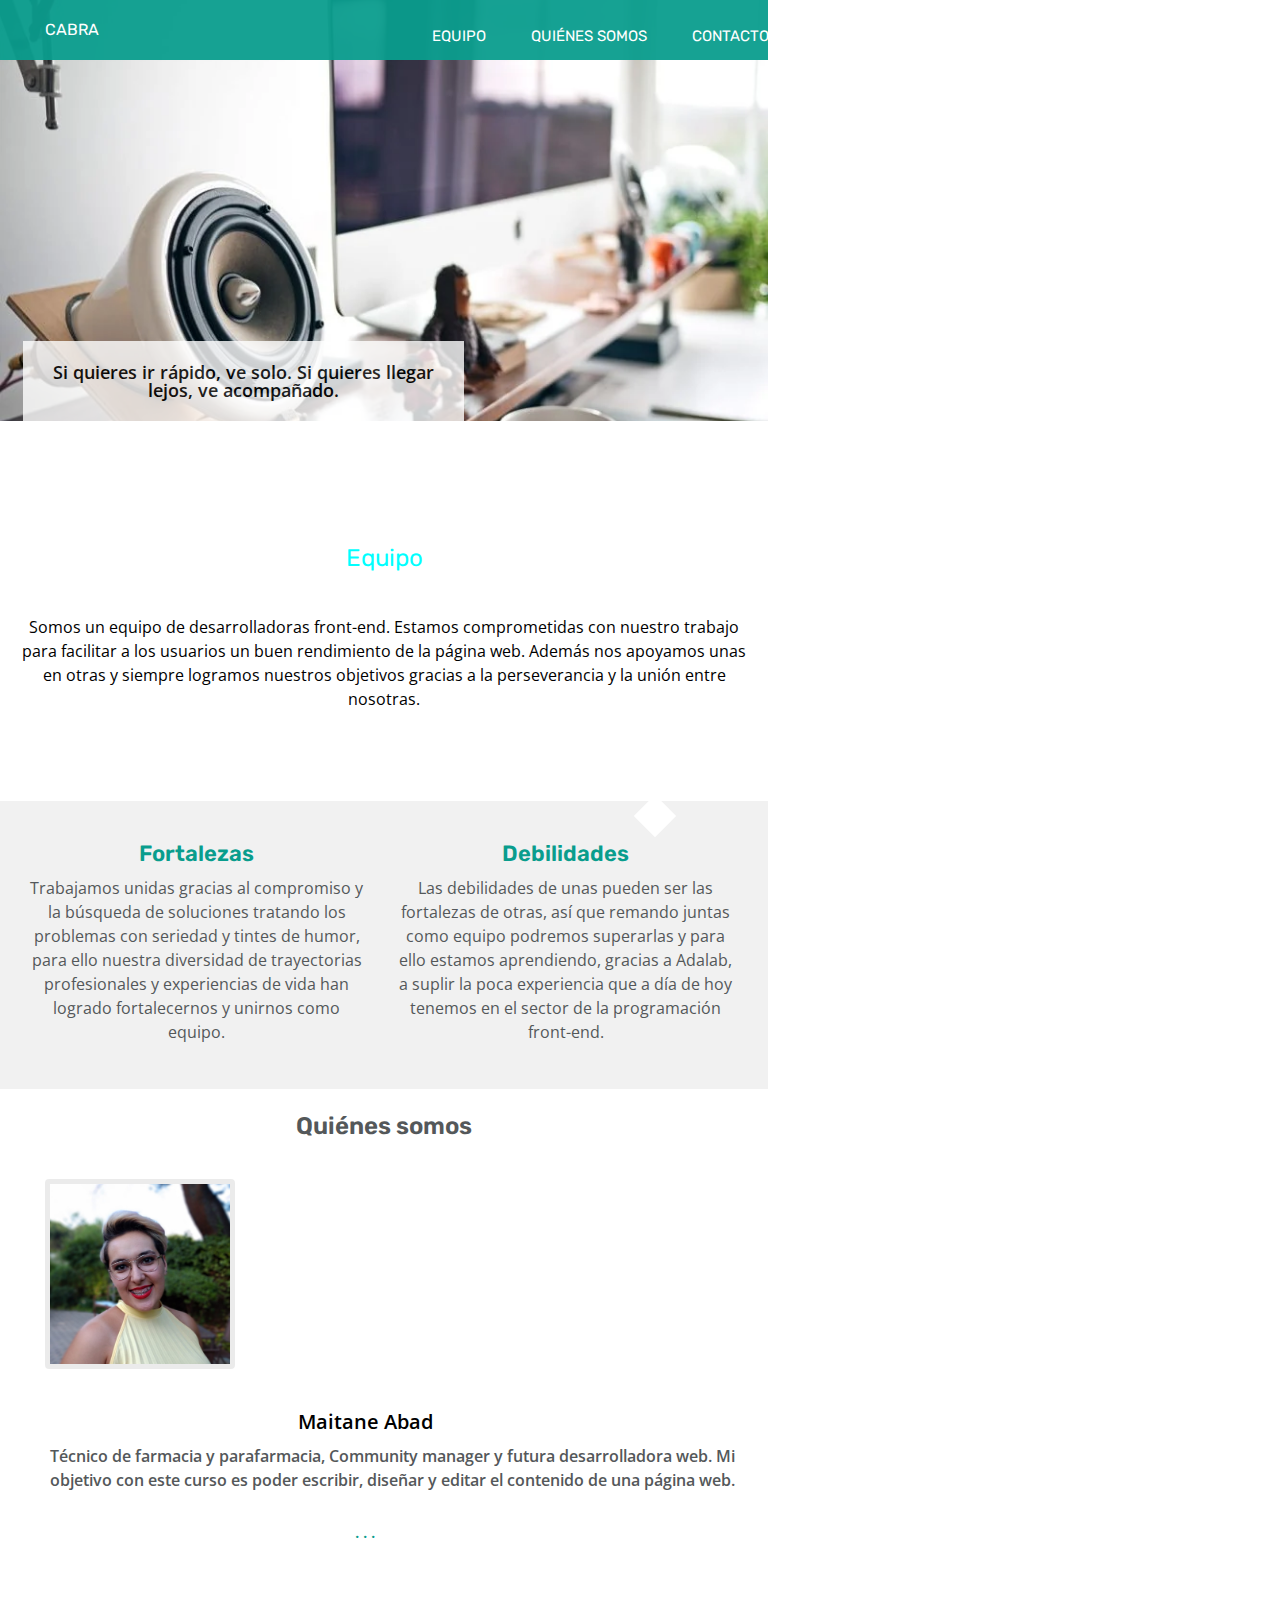
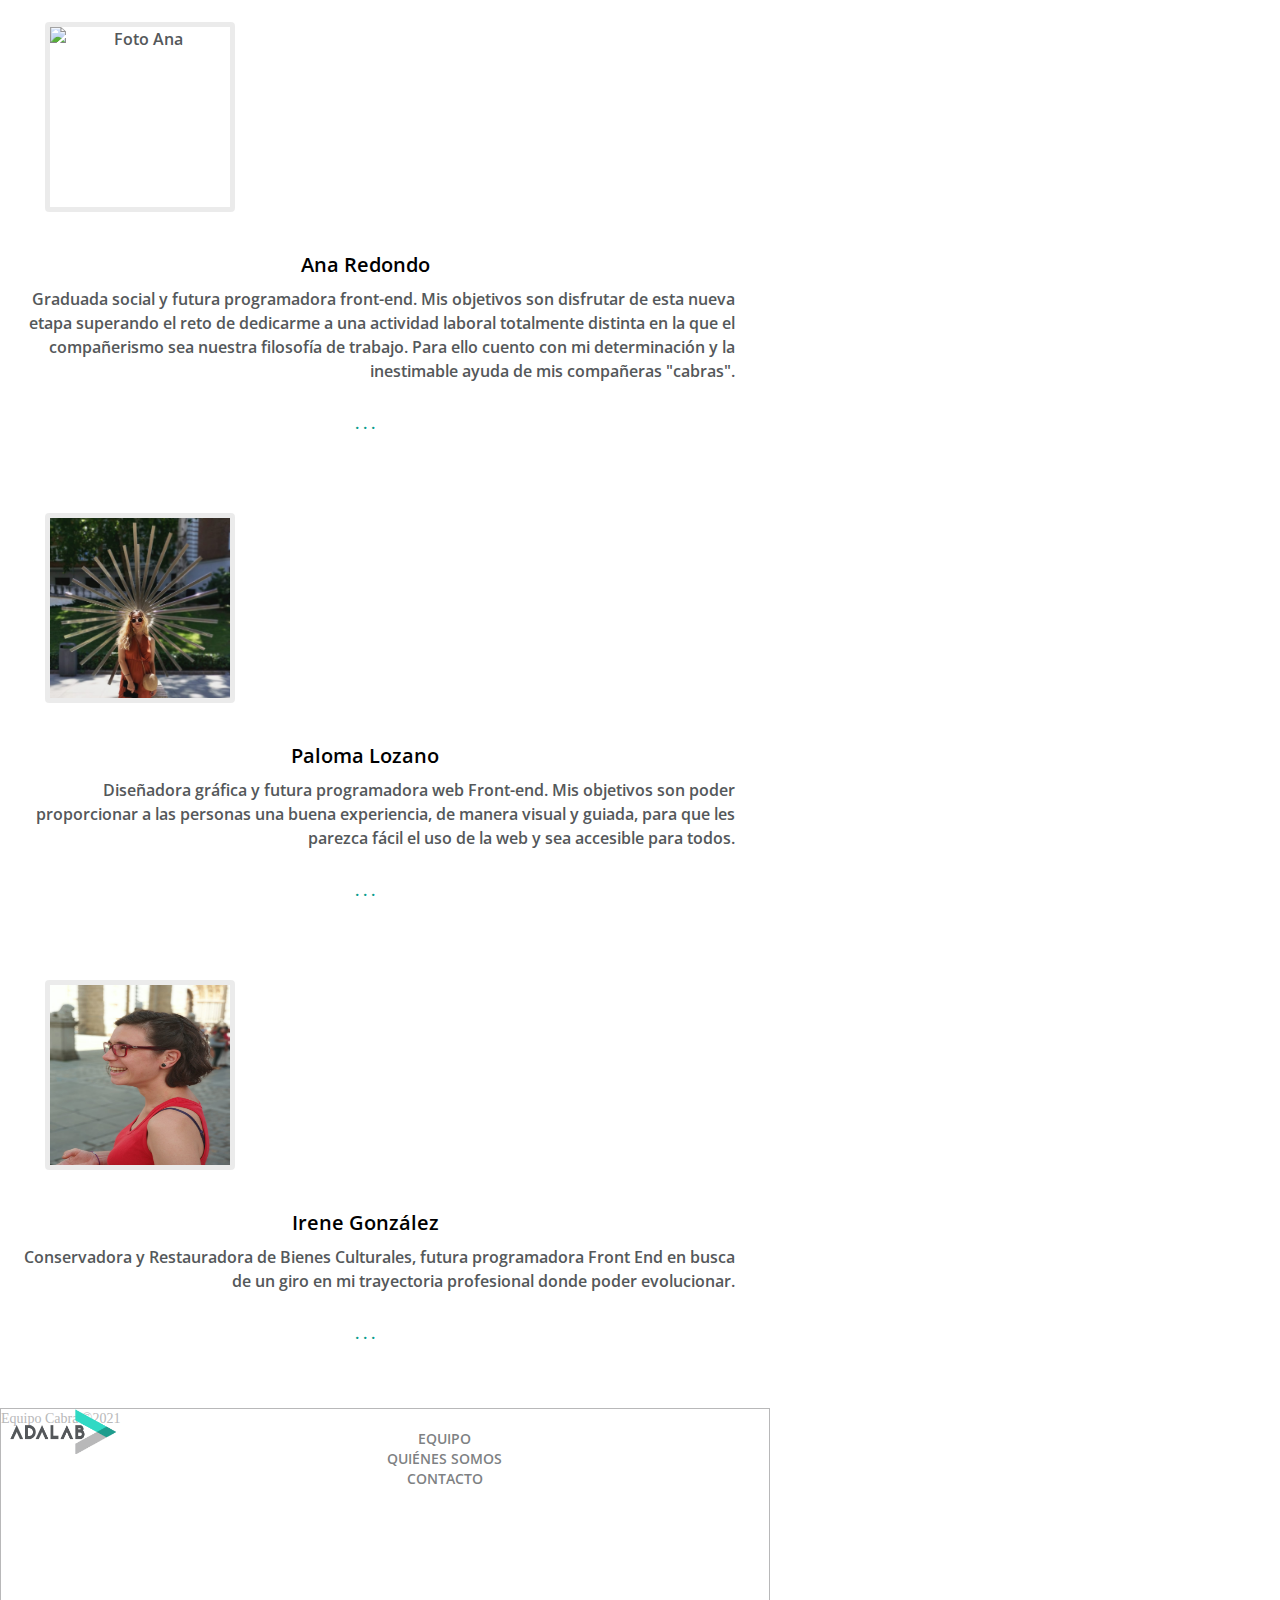
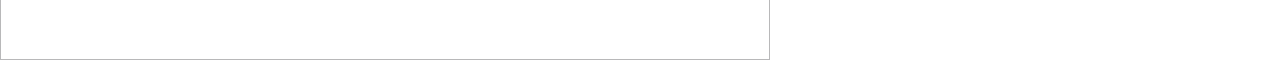
==== commit 5d837d2f: "desktopchanges" ====
--- a/index.html
+++ b/index.html
@@ -54,7 +54,6 @@
       </section>
       <div class="rombo"></div>
       <section class="fortalezas">
-        <p class="rombo"></p>
         <article class="articulo">
           <h2 class="title">Fortalezas</h2>
           <p class="parrafo">
@@ -86,7 +85,6 @@
               desarrolladora web. Mi objetivo con este curso es poder escribir,
               diseñar y editar el contenido de una página web.
             </p>
-
             <div class="icons">
               <i class="fab fa-twitter">·</i>
               <i class="fab fa-github-alt">·</i>
--- a/css/style.css
+++ b/css/style.css
@@ -10,6 +10,8 @@
 }
 
 body {
+  max-width: 768px;
+  text-align: var(--alineado);
   box-sizing: border-box;
   text-align: var(--alineado);
 }
@@ -28,14 +30,12 @@
   font-size: 16px;
   color: white;
 }
-
 .header {
   background-size: cover;
   background-image: url(../images/altavoz-barato-1-2-3.webp);
   width: 100%;
   height: 421px;
 }
-
 .enlaces {
   display: flex;
   justify-content: space-around;
@@ -47,9 +47,11 @@
   font-family: "Rubik", sans-serif;
   text-transform: uppercase;
   width: 100%;
+  line-height: var(--interlineadotexto);
+}
+.lema_titulo {
   height: 45px;
 }
-
 .hero {
   display: flex;
   justify-content: center;
@@ -66,7 +68,6 @@
   right: 3%;
   left: 3%;
 }
-
 .equipo {
   display: flex;
   justify-content: center;
@@ -86,7 +87,6 @@
   width: 100%;
   line-height: var(--interlineadotexto);
 }
-
 .textoequipo {
   display: flex;
   flex-direction: column;
@@ -96,14 +96,25 @@
 }
 
 /* IRENE */
-
+/*al aplicar translate vuelve a rotar el cuadrado a la posición horizontal*/
+.rombo {
+  display: flex;
+  box-sizing: content-box;
+  background-color: white;
+  height: 30px;
+  width: 30px;
+  transform: rotate(45deg);
+  position: relative;
+}
 .fortalezas {
+  display: flex;
+  flex-direction: column;
+  align-items: center;
   text-align: var(--alineado);
   margin: 0px 0 0;
   padding: 30px 15px 45px;
   background-color: var(--coolgrey-light);
 }
-
 .articulo {
   height: 50%;
 }
@@ -115,7 +126,6 @@
   color: var(--colortitulo2);
   line-height: var(--interlineadotitulo);
 }
-
 .parrafo {
   font-size: 16px;
   color: var(--colortexto);
@@ -124,7 +134,9 @@
   margin-right: 15px;
   font-family: "Open Sans", sans-serif;
 }
+
 /* PALOMA Y ANA */
+
 .quienessomos {
   display: flex;
   flex-wrap: wrap;
@@ -139,7 +151,6 @@
   text-align: center;
   margin: 15px;
 }
-
 .description {
   width: 100%;
   color: #54585a;
@@ -147,7 +158,6 @@
   font-size: 16px;
   font-family: "Open Sans", sans-serif;
 }
-
 .photo {
   width: 180px;
   height: 180px;
@@ -161,7 +171,6 @@
   color: black;
   line-height: 45px;
 }
-
 .icons {
   align-items: center;
   color: #099d8d;
@@ -170,7 +179,9 @@
   margin-bottom: 10px;
   line-height: 30px;
 }
+
 /* IRENE */
+
 .footer {
   display: flex;
   flex-direction: column;
@@ -206,18 +217,25 @@
   text-align: center;
 }
 
+/*****************Tablet*****************/
 @media all and (min-width: 768px) {
+  /*MAI*/
+
   .nombre {
-    position: relative;
+    display: flex;
+    justify-content: flex-start;
+    align-items: center;
     box-sizing: border-box;
     font-size: 16px;
+    padding: 15px 0px 15px 45px;
   }
   .enlaces {
     box-sizing: border-box;
     display: flex;
     justify-content: center;
+    align-items: center;
     position: relative;
-    top: -50px;
+    top: -52px;
     font-size: 15px;
     background-color: transparent;
     left: 239px;
@@ -236,6 +254,84 @@
   .equipo {
     padding-top: 45px;
   }
+} /* ANA */
+
+@media all and (min-width: 768px) {
+  /* Reglas CSS que aplicaremos */
+
+  .description {
+    width: 100%;
+    color: #54585a;
+    line-height: var(--interlineadotexto);
+    font-size: 16px;
+    font-family: "Open Sans", sans-serif;
+    display: flex;
+    flex-direction: row;
+    flex-wrap: wrap;
+  }
+
+  .photo {
+    max-width: 180px;
+    max-height: 180px;
+    border-radius: 4px;
+    border: solid 5px rgba(0, 0, 0, 0.08);
+  }
+  .names {
+    font-family: "Open Sans", sans-serif;
+    font-size: 20px;
+    color: black;
+    line-height: 45px;
+  }
+
+  .text {
+    width: 80vh;
+    font-size: 16px;
+    text-align: right;
+  }
+
+  .icons {
+    color: #099d8d;
+    size: 16px;
+    padding: 30px;
+    margin-bottom: 10px;
+    line-height: 30px;
+  }
+  .textoequipo {
+  } /* padding: 10px 45px 30px; /* modificar */
+
+  /*IRENE*/
+
+  .fortalezas {
+    flex-direction: row;
+  }
+  .rombo {
+    position: absolute;
+    left: 50vw;
+  }
+  .footer {
+    display: flex;
+    flex-direction: row;
+    justify-content: space-between;
+  }
+  .copy {
+  }
+  .navegadorfooter {
+  }
+  .logo {
+    position: absolute;
+    left: 0em;
+  }
+}
+/*****************Desktop*****************/
+@media all and (min-width: 1200px) {
+  .footer {
+  }
+  .copy {
+  }
+  .navegadorfooter {
+  }
+  .logo {
+  }
 }
 
 /* VISTA DESDE DESKTOP */
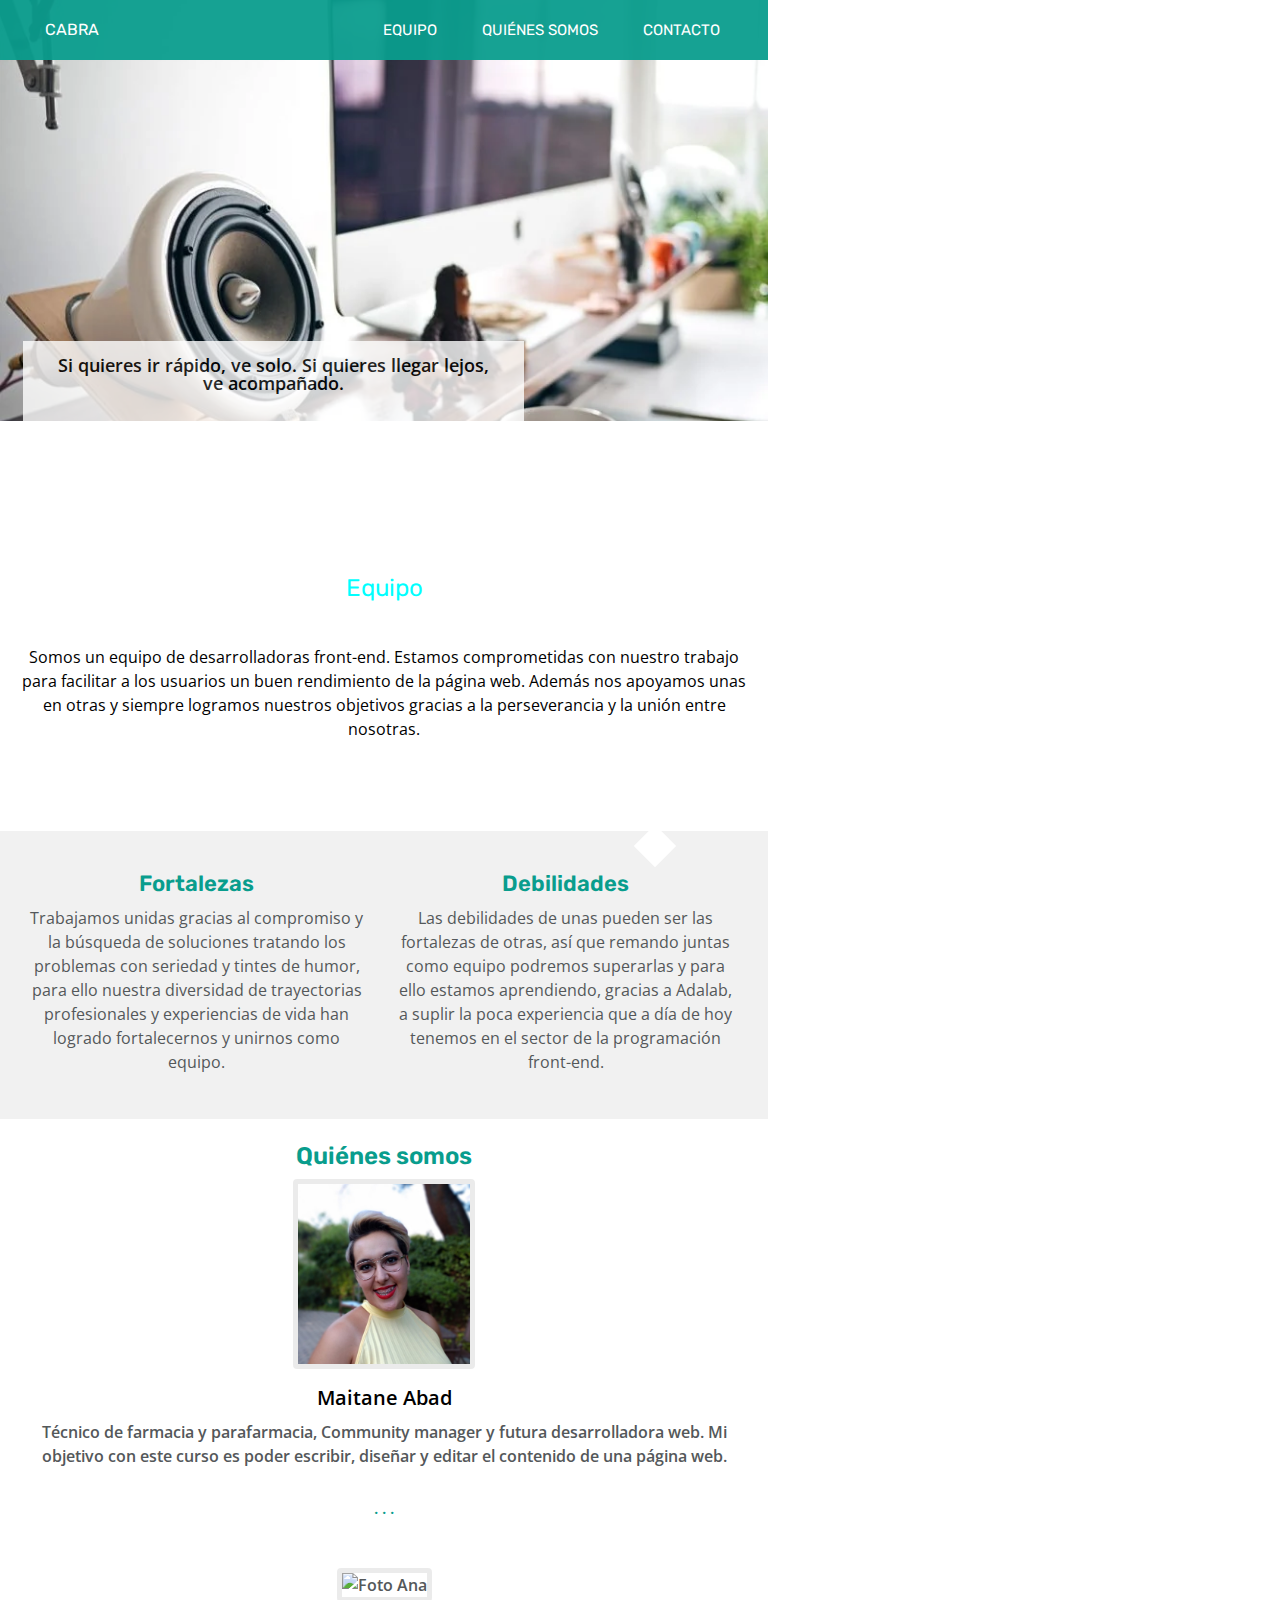
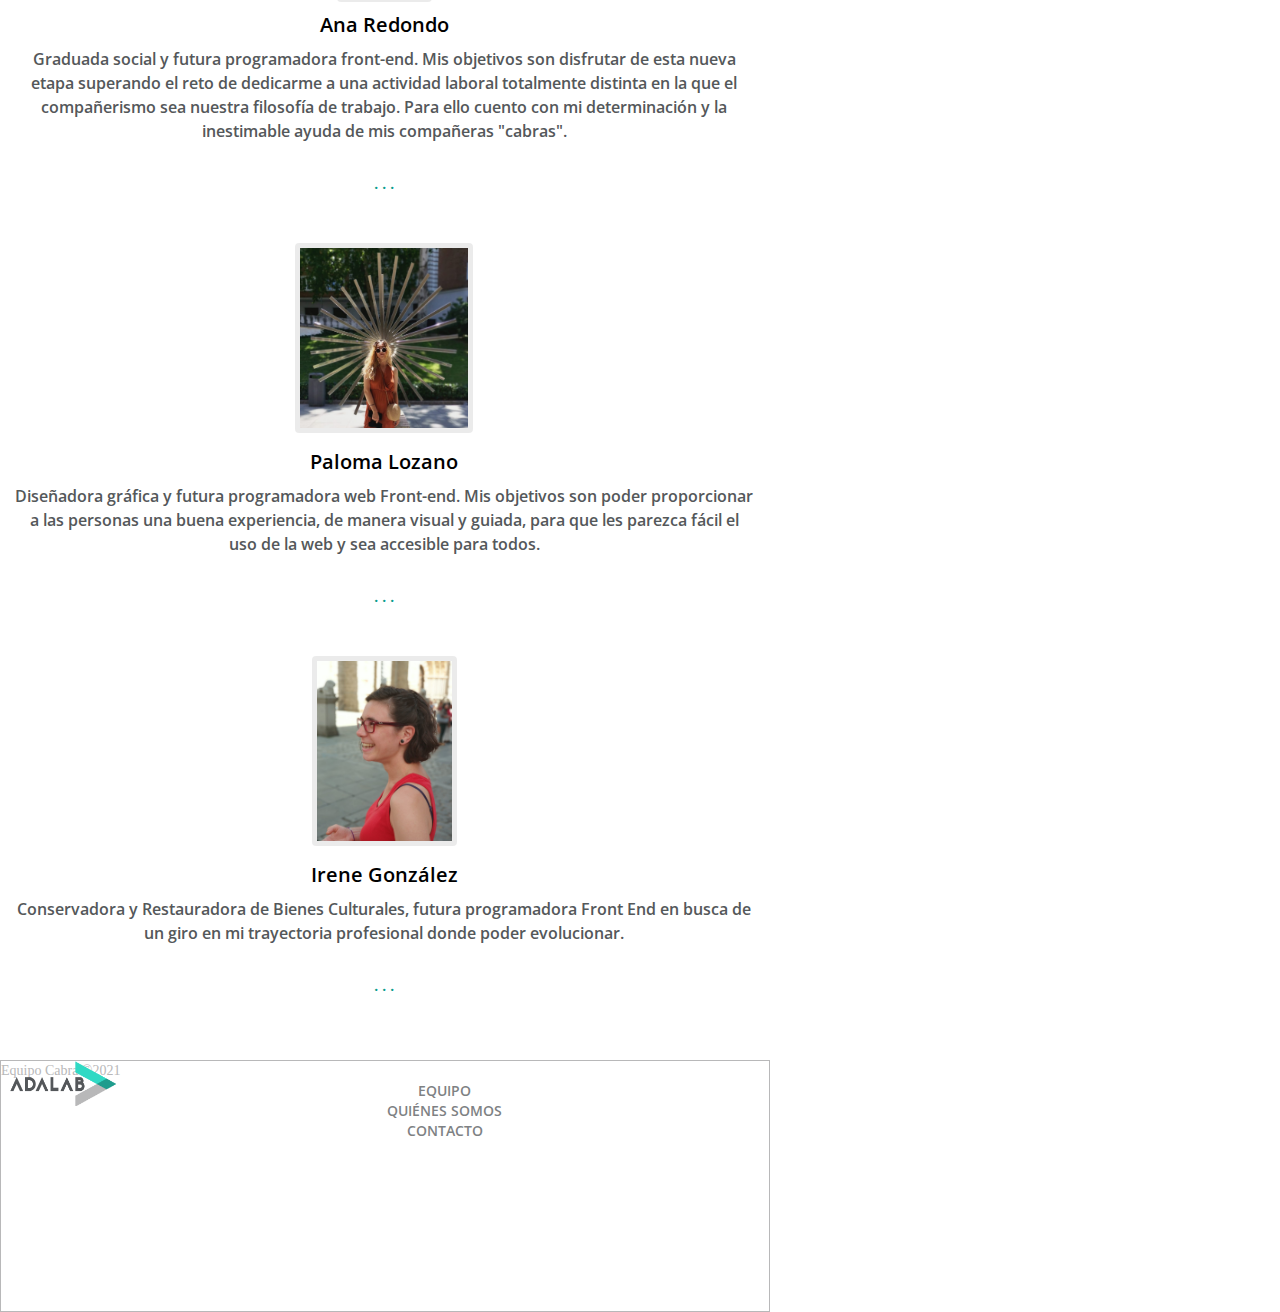
==== commit c8a18599: "change css mai" ====
--- a/index.html
+++ b/index.html
@@ -38,19 +38,21 @@
       </nav>
     </header>
     <main class="cuerpo">
-      <h2 class="hero">
+      <hero class="hero">
         Si quieres ir rápido, ve solo. Si quieres llegar lejos, ve acompañado.
-      </h2>
+      </hero>
 
       <section class="equipo1">
-        <h1 id="equipo" class="equipo">Equipo</h1>
-        <p class="textoequipo">
-          Somos un equipo de desarrolladoras front-end. Estamos comprometidas
-          con nuestro trabajo para facilitar a los usuarios un buen rendimiento
-          de la página web. Además nos apoyamos unas en otras y siempre logramos
-          nuestros objetivos gracias a la perseverancia y la unión entre
-          nosotras.
-        </p>
+        <article class="container.equipo">
+          <h1 id="equipo" class="equipo">Equipo</h1>
+          <p class="textoequipo">
+            Somos un equipo de desarrolladoras front-end. Estamos comprometidas
+            con nuestro trabajo para facilitar a los usuarios un buen
+            rendimiento de la página web. Además nos apoyamos unas en otras y
+            siempre logramos nuestros objetivos gracias a la perseverancia y la
+            unión entre nosotras.
+          </p>
+        </article>
       </section>
       <div class="rombo"></div>
       <section class="fortalezas">
@@ -78,40 +80,38 @@
         <h1>Quiénes somos</h1>
         <article class="description">
           <img class="photo" src="./images/FotoMai.jpg" alt="Foto Mai" />
-          <div class="box">
-            <h2 class="names">Maitane Abad</h2>
-            <p class="text">
-              Técnico de farmacia y parafarmacia, Community manager y futura
-              desarrolladora web. Mi objetivo con este curso es poder escribir,
-              diseñar y editar el contenido de una página web.
-            </p>
-            <div class="icons">
-              <i class="fab fa-twitter">·</i>
-              <i class="fab fa-github-alt">·</i>
-              <i class="fab fa-linkedin">·</i>
-              <i class="fas fa-envelope-square"></i>
-            </div>
+
+          <h2 class="names">Maitane Abad</h2>
+          <p class="text">
+            Técnico de farmacia y parafarmacia, Community manager y futura
+            desarrolladora web. Mi objetivo con este curso es poder escribir,
+            diseñar y editar el contenido de una página web.
+          </p>
+
+          <div class="icons">
+            <i class="fab fa-twitter">·</i>
+            <i class="fab fa-github-alt">·</i>
+            <i class="fab fa-linkedin">·</i>
+            <i class="fas fa-envelope-square"></i>
           </div>
         </article>
 
         <article class="description">
           <img class="photo" src="./images/foto Ana.jpg" alt="Foto Ana" />
-          <div class="box">
-            <h2 class="names">Ana Redondo</h2>
-            <p class="text">
-              Graduada social y futura programadora front-end. Mis objetivos son
-              disfrutar de esta nueva etapa superando el reto de dedicarme a una
-              actividad laboral totalmente distinta en la que el compañerismo
-              sea nuestra filosofía de trabajo. Para ello cuento con mi
-              determinación y la inestimable ayuda de mis compañeras "cabras".
-            </p>
+          <h2 class="names">Ana Redondo</h2>
+          <p class="text">
+            Graduada social y futura programadora front-end. Mis objetivos son
+            disfrutar de esta nueva etapa superando el reto de dedicarme a una
+            actividad laboral totalmente distinta en la que el compañerismo sea
+            nuestra filosofía de trabajo. Para ello cuento con mi determinación
+            y la inestimable ayuda de mis compañeras "cabras".
+          </p>
 
-            <div class="icons">
-              <i class="fab fa-twitter">·</i>
-              <i class="fab fa-github-alt">·</i>
-              <i class="fab fa-linkedin">·</i>
-              <i class="fas fa-envelope-square"></i>
-            </div>
+          <div class="icons">
+            <i class="fab fa-twitter">·</i>
+            <i class="fab fa-github-alt">·</i>
+            <i class="fab fa-linkedin">·</i>
+            <i class="fas fa-envelope-square"></i>
           </div>
         </article>
 
@@ -121,40 +121,36 @@
             src="./images/fotoperfilpaloma.jpg"
             alt="Foto Paloma"
           />
-          <div class="box">
-            <h2 class="names">Paloma Lozano</h2>
-            <p class="text">
-              Diseñadora gráfica y futura programadora web Front-end. Mis
-              objetivos son poder proporcionar a las personas una buena
-              experiencia, de manera visual y guiada, para que les parezca fácil
-              el uso de la web y sea accesible para todos.
-            </p>
+          <h2 class="names">Paloma Lozano</h2>
+          <p class="text">
+            Diseñadora gráfica y futura programadora web Front-end. Mis
+            objetivos son poder proporcionar a las personas una buena
+            experiencia, de manera visual y guiada, para que les parezca fácil
+            el uso de la web y sea accesible para todos.
+          </p>
 
-            <div class="icons">
-              <i class="fab fa-twitter">·</i>
-              <i class="fab fa-github-alt">·</i>
-              <i class="fab fa-linkedin">·</i>
-              <i class="fas fa-envelope-square"></i>
-            </div>
+          <div class="icons">
+            <i class="fab fa-twitter">·</i>
+            <i class="fab fa-github-alt">·</i>
+            <i class="fab fa-linkedin">·</i>
+            <i class="fas fa-envelope-square"></i>
           </div>
         </article>
 
         <article class="description">
           <img class="photo" src="./images/FotoIre.jpg" alt="Foto Irene" />
-          <div class="box">
-            <h2 class="names">Irene González</h2>
-            <p class="text">
-              Conservadora y Restauradora de Bienes Culturales, futura
-              programadora Front End en busca de un giro en mi trayectoria
-              profesional donde poder evolucionar.
-            </p>
+          <h2 class="names">Irene González</h2>
+          <p class="text">
+            Conservadora y Restauradora de Bienes Culturales, futura
+            programadora Front End en busca de un giro en mi trayectoria
+            profesional donde poder evolucionar.
+          </p>
 
-            <div class="icons">
-              <i class="fab fa-twitter">·</i>
-              <i class="fab fa-github-alt">·</i>
-              <i class="fab fa-linkedin">·</i>
-              <i class="fas fa-envelope-square"></i>
-            </div>
+          <div class="icons">
+            <i class="fab fa-twitter">·</i>
+            <i class="fab fa-github-alt">·</i>
+            <i class="fab fa-linkedin">·</i>
+            <i class="fas fa-envelope-square"></i>
           </div>
         </article>
       </section>
--- a/css/style.css
+++ b/css/style.css
@@ -54,10 +54,8 @@
 }
 .hero {
   display: flex;
-  justify-content: center;
-  align-items: center;
   position: relative;
-  box-sizing: border-box;
+
   background-color: white;
   padding: 14px 15px 16px;
   font-size: 18px;
@@ -65,7 +63,6 @@
   font-weight: 600;
   top: -30px;
   width: 90%;
-  right: 3%;
   left: 3%;
 }
 .equipo {
@@ -78,11 +75,12 @@
   line-height: var(--interlineadotexto);
   color: aqua;
 }
+
 .equipo1 {
   display: flex;
   flex-direction: column;
   justify-content: center;
-  padding: 30px, 15px, 90px;
+  padding: 30px, 15px, 90px; /* me quedo aqui */
   font-family: "Rubik", sans-serif;
   width: 100%;
   line-height: var(--interlineadotexto);
@@ -159,8 +157,8 @@
   font-family: "Open Sans", sans-serif;
 }
 .photo {
-  width: 180px;
-  height: 180px;
+  max-width: 180px;
+  max-height: 180px;
   border-radius: 4px;
   border: solid 5px rgba(0, 0, 0, 0.08);
 }
@@ -235,10 +233,10 @@
     justify-content: center;
     align-items: center;
     position: relative;
-    top: -52px;
+    top: -58px;
     font-size: 15px;
     background-color: transparent;
-    left: 239px;
+    left: 190px;
   }
   .link {
     padding: 16px 45px 14px 0px;
@@ -254,48 +252,6 @@
   .equipo {
     padding-top: 45px;
   }
-} /* ANA */
-
-@media all and (min-width: 768px) {
-  /* Reglas CSS que aplicaremos */
-
-  .description {
-    width: 100%;
-    color: #54585a;
-    line-height: var(--interlineadotexto);
-    font-size: 16px;
-    font-family: "Open Sans", sans-serif;
-    display: flex;
-    flex-direction: row;
-    flex-wrap: wrap;
-  }
-
-  .photo {
-    max-width: 180px;
-    max-height: 180px;
-    border-radius: 4px;
-    border: solid 5px rgba(0, 0, 0, 0.08);
-  }
-  .names {
-    font-family: "Open Sans", sans-serif;
-    font-size: 20px;
-    color: black;
-    line-height: 45px;
-  }
-
-  .text {
-    width: 80vh;
-    font-size: 16px;
-    text-align: right;
-  }
-
-  .icons {
-    color: #099d8d;
-    size: 16px;
-    padding: 30px;
-    margin-bottom: 10px;
-    line-height: 30px;
-  }
   .textoequipo {
   } /* padding: 10px 45px 30px; /* modificar */
 
@@ -333,35 +289,3 @@
   .logo {
   }
 }
-
-/* VISTA DESDE DESKTOP */
-
-@media screen and (min-width: 1200px) {
-  .quienessomos {
-    display: flex;
-    flex-direction: column;
-    justify-content: center;
-    color: #54585a;
-  }
-
-  .description {
-    display: flex;
-    flex-direction: row;
-    justify-content: flex-start;
-  }
-  .box {
-    width: 700px;
-    display: flex;
-    flex-direction: column;
-    justify-content: space-around;
-  }
-
-  .photo {
-    display: flex;
-    flex-direction: row;
-    justify-content: flex-start;
-    margin: 30px;
-  }
-}
-
-/* FIN DE VISTA DESDE DESKTOP */
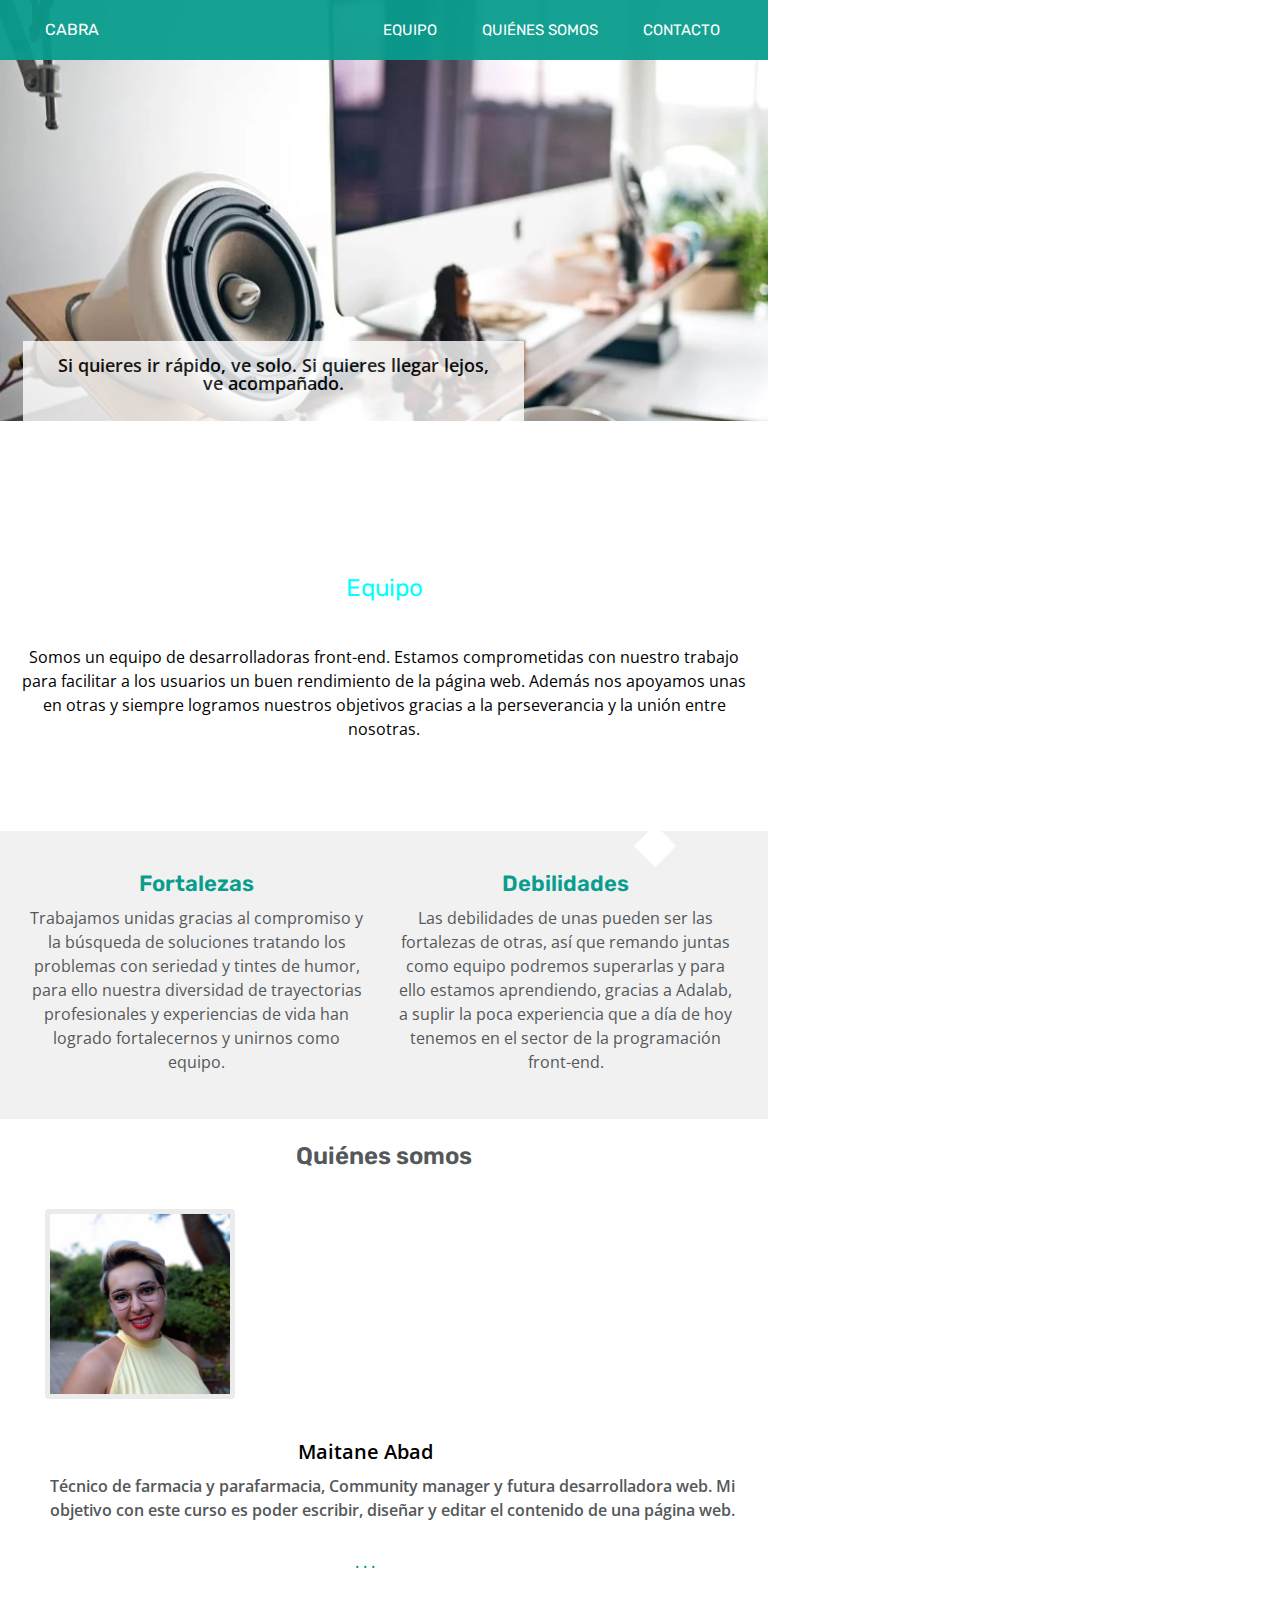
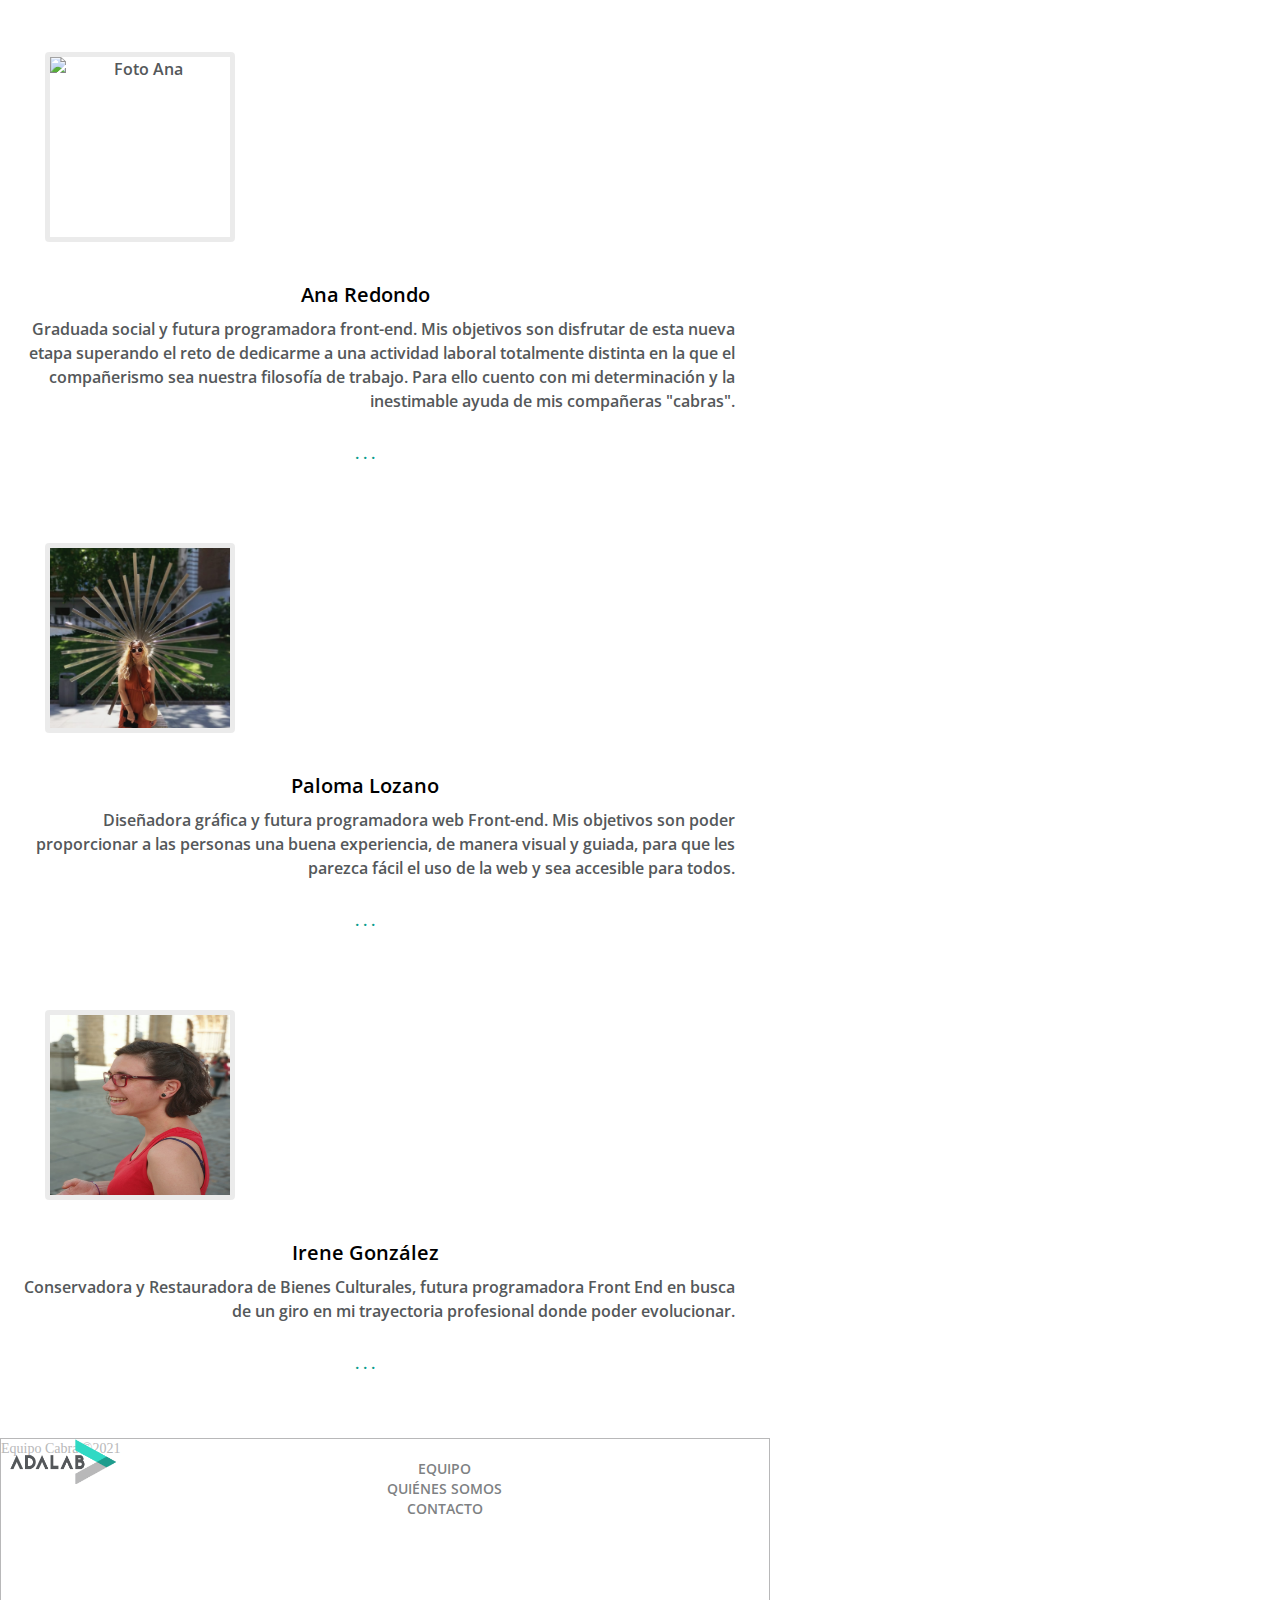
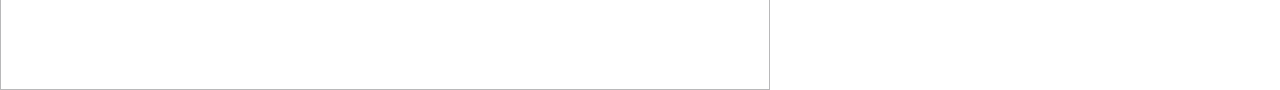
==== commit 08486873: "Merge branch 'master' of https://github.com/Adalab/project-promo-n-module-1-team-1" ====
--- a/index.html
+++ b/index.html
@@ -80,38 +80,40 @@
         <h1>Quiénes somos</h1>
         <article class="description">
           <img class="photo" src="./images/FotoMai.jpg" alt="Foto Mai" />
-
-          <h2 class="names">Maitane Abad</h2>
-          <p class="text">
-            Técnico de farmacia y parafarmacia, Community manager y futura
-            desarrolladora web. Mi objetivo con este curso es poder escribir,
-            diseñar y editar el contenido de una página web.
-          </p>
-
-          <div class="icons">
-            <i class="fab fa-twitter">·</i>
-            <i class="fab fa-github-alt">·</i>
-            <i class="fab fa-linkedin">·</i>
-            <i class="fas fa-envelope-square"></i>
+          <div class="box">
+            <h2 class="names">Maitane Abad</h2>
+            <p class="text">
+              Técnico de farmacia y parafarmacia, Community manager y futura
+              desarrolladora web. Mi objetivo con este curso es poder escribir,
+              diseñar y editar el contenido de una página web.
+            </p>
+            <div class="icons">
+              <i class="fab fa-twitter">·</i>
+              <i class="fab fa-github-alt">·</i>
+              <i class="fab fa-linkedin">·</i>
+              <i class="fas fa-envelope-square"></i>
+            </div>
           </div>
         </article>
 
         <article class="description">
           <img class="photo" src="./images/foto Ana.jpg" alt="Foto Ana" />
-          <h2 class="names">Ana Redondo</h2>
-          <p class="text">
-            Graduada social y futura programadora front-end. Mis objetivos son
-            disfrutar de esta nueva etapa superando el reto de dedicarme a una
-            actividad laboral totalmente distinta en la que el compañerismo sea
-            nuestra filosofía de trabajo. Para ello cuento con mi determinación
-            y la inestimable ayuda de mis compañeras "cabras".
-          </p>
+          <div class="box">
+            <h2 class="names">Ana Redondo</h2>
+            <p class="text">
+              Graduada social y futura programadora front-end. Mis objetivos son
+              disfrutar de esta nueva etapa superando el reto de dedicarme a una
+              actividad laboral totalmente distinta en la que el compañerismo
+              sea nuestra filosofía de trabajo. Para ello cuento con mi
+              determinación y la inestimable ayuda de mis compañeras "cabras".
+            </p>
 
-          <div class="icons">
-            <i class="fab fa-twitter">·</i>
-            <i class="fab fa-github-alt">·</i>
-            <i class="fab fa-linkedin">·</i>
-            <i class="fas fa-envelope-square"></i>
+            <div class="icons">
+              <i class="fab fa-twitter">·</i>
+              <i class="fab fa-github-alt">·</i>
+              <i class="fab fa-linkedin">·</i>
+              <i class="fas fa-envelope-square"></i>
+            </div>
           </div>
         </article>
 
@@ -121,36 +123,40 @@
             src="./images/fotoperfilpaloma.jpg"
             alt="Foto Paloma"
           />
-          <h2 class="names">Paloma Lozano</h2>
-          <p class="text">
-            Diseñadora gráfica y futura programadora web Front-end. Mis
-            objetivos son poder proporcionar a las personas una buena
-            experiencia, de manera visual y guiada, para que les parezca fácil
-            el uso de la web y sea accesible para todos.
-          </p>
+          <div class="box">
+            <h2 class="names">Paloma Lozano</h2>
+            <p class="text">
+              Diseñadora gráfica y futura programadora web Front-end. Mis
+              objetivos son poder proporcionar a las personas una buena
+              experiencia, de manera visual y guiada, para que les parezca fácil
+              el uso de la web y sea accesible para todos.
+            </p>
 
-          <div class="icons">
-            <i class="fab fa-twitter">·</i>
-            <i class="fab fa-github-alt">·</i>
-            <i class="fab fa-linkedin">·</i>
-            <i class="fas fa-envelope-square"></i>
+            <div class="icons">
+              <i class="fab fa-twitter">·</i>
+              <i class="fab fa-github-alt">·</i>
+              <i class="fab fa-linkedin">·</i>
+              <i class="fas fa-envelope-square"></i>
+            </div>
           </div>
         </article>
 
         <article class="description">
           <img class="photo" src="./images/FotoIre.jpg" alt="Foto Irene" />
-          <h2 class="names">Irene González</h2>
-          <p class="text">
-            Conservadora y Restauradora de Bienes Culturales, futura
-            programadora Front End en busca de un giro en mi trayectoria
-            profesional donde poder evolucionar.
-          </p>
+          <div class="box">
+            <h2 class="names">Irene González</h2>
+            <p class="text">
+              Conservadora y Restauradora de Bienes Culturales, futura
+              programadora Front End en busca de un giro en mi trayectoria
+              profesional donde poder evolucionar.
+            </p>
 
-          <div class="icons">
-            <i class="fab fa-twitter">·</i>
-            <i class="fab fa-github-alt">·</i>
-            <i class="fab fa-linkedin">·</i>
-            <i class="fas fa-envelope-square"></i>
+            <div class="icons">
+              <i class="fab fa-twitter">·</i>
+              <i class="fab fa-github-alt">·</i>
+              <i class="fab fa-linkedin">·</i>
+              <i class="fas fa-envelope-square"></i>
+            </div>
           </div>
         </article>
       </section>
--- a/css/style.css
+++ b/css/style.css
@@ -157,8 +157,8 @@
   font-family: "Open Sans", sans-serif;
 }
 .photo {
-  max-width: 180px;
-  max-height: 180px;
+  width: 180px;
+  height: 180px;
   border-radius: 4px;
   border: solid 5px rgba(0, 0, 0, 0.08);
 }
@@ -252,6 +252,48 @@
   .equipo {
     padding-top: 45px;
   }
+} /* ANA */
+
+@media all and (min-width: 768px) {
+  /* Reglas CSS que aplicaremos */
+
+  .description {
+    width: 100%;
+    color: #54585a;
+    line-height: var(--interlineadotexto);
+    font-size: 16px;
+    font-family: "Open Sans", sans-serif;
+    display: flex;
+    flex-direction: row;
+    flex-wrap: wrap;
+  }
+
+  .photo {
+    max-width: 180px;
+    max-height: 180px;
+    border-radius: 4px;
+    border: solid 5px rgba(0, 0, 0, 0.08);
+  }
+  .names {
+    font-family: "Open Sans", sans-serif;
+    font-size: 20px;
+    color: black;
+    line-height: 45px;
+  }
+
+  .text {
+    width: 80vh;
+    font-size: 16px;
+    text-align: right;
+  }
+
+  .icons {
+    color: #099d8d;
+    size: 16px;
+    padding: 30px;
+    margin-bottom: 10px;
+    line-height: 30px;
+  }
   .textoequipo {
   } /* padding: 10px 45px 30px; /* modificar */
 
@@ -289,3 +331,35 @@
   .logo {
   }
 }
+
+/* VISTA DESDE DESKTOP */
+
+@media screen and (min-width: 1200px) {
+  .quienessomos {
+    display: flex;
+    flex-direction: column;
+    justify-content: center;
+    color: #54585a;
+  }
+
+  .description {
+    display: flex;
+    flex-direction: row;
+    justify-content: flex-start;
+  }
+  .box {
+    width: 700px;
+    display: flex;
+    flex-direction: column;
+    justify-content: space-around;
+  }
+
+  .photo {
+    display: flex;
+    flex-direction: row;
+    justify-content: flex-start;
+    margin: 30px;
+  }
+}
+
+/* FIN DE VISTA DESDE DESKTOP */
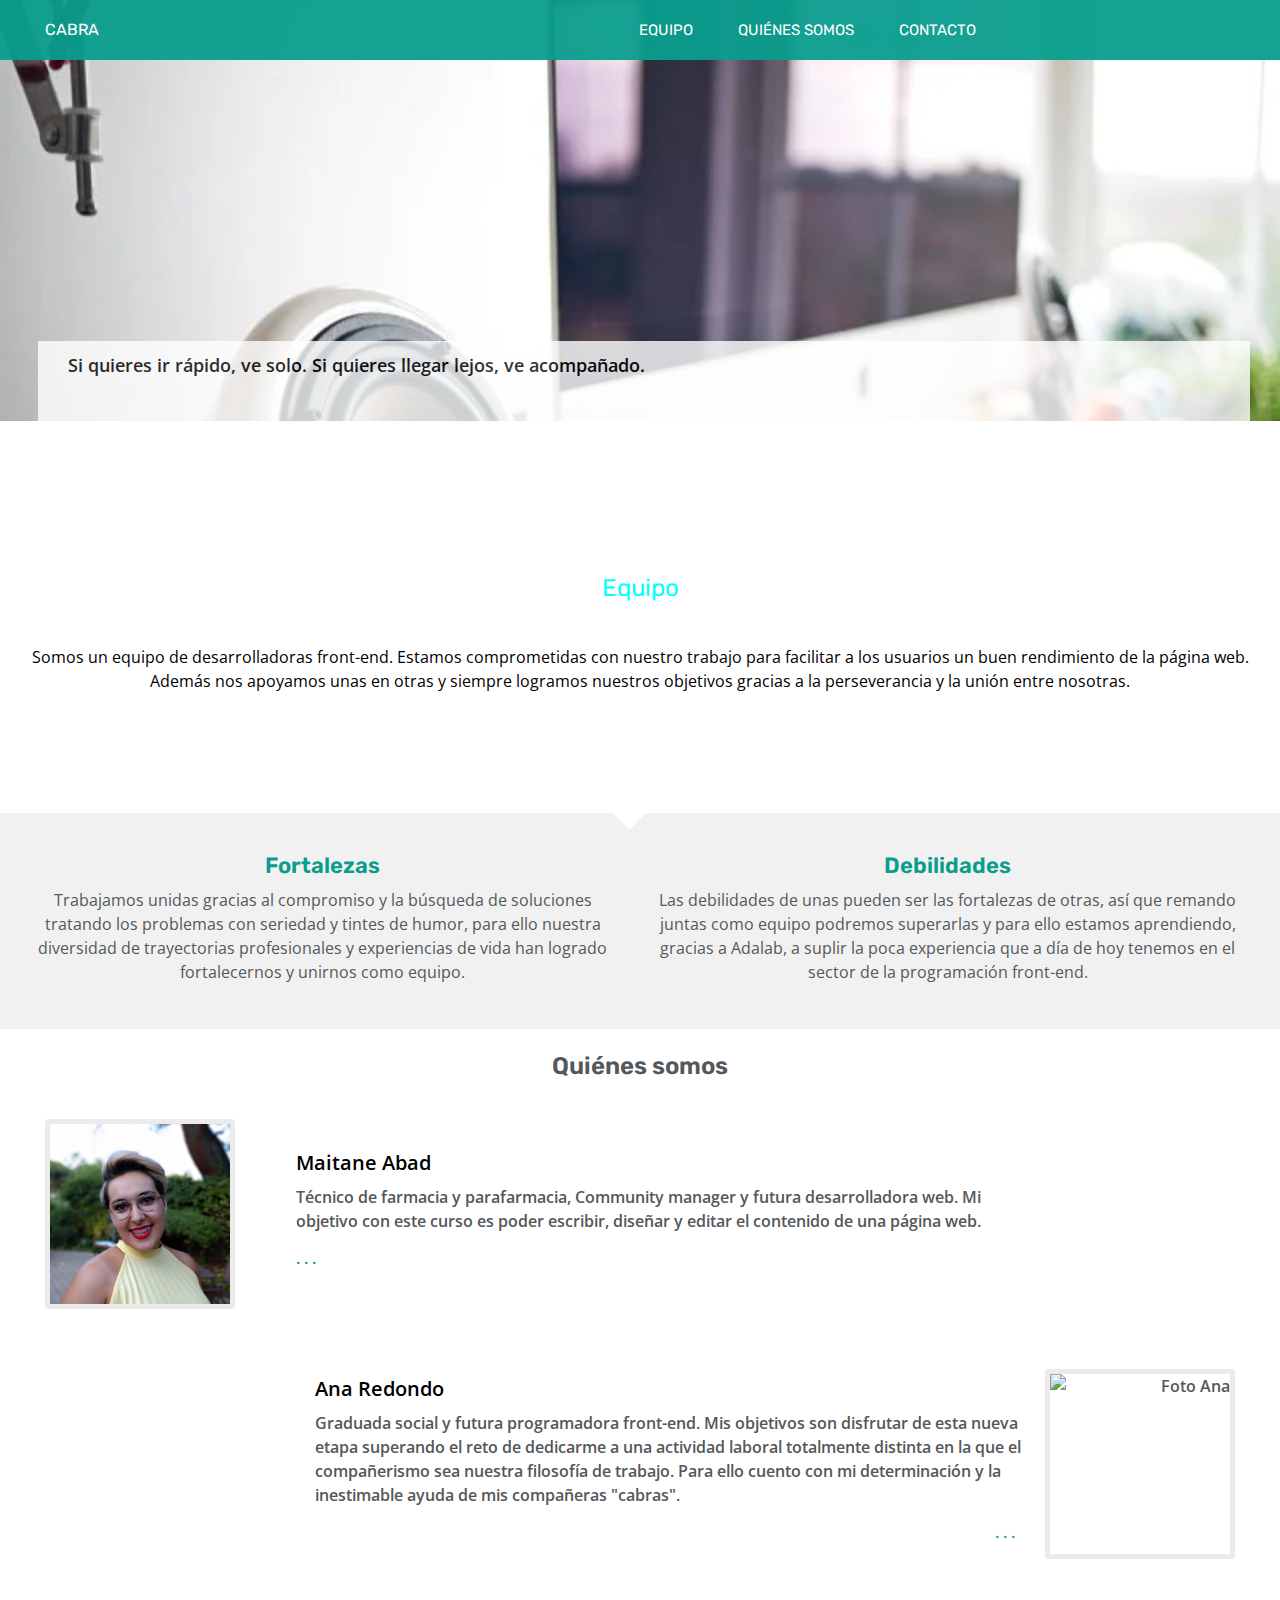
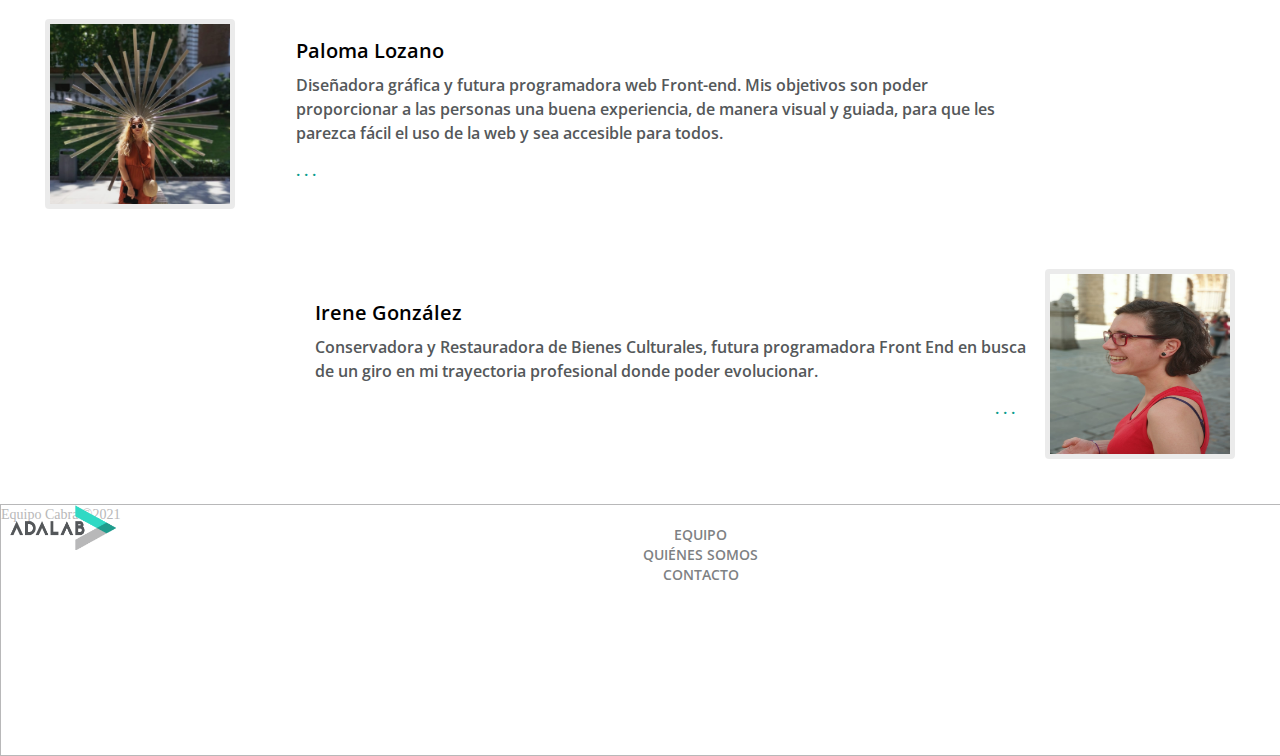
==== commit 265f0feb: "change description" ====
--- a/index.html
+++ b/index.html
@@ -78,7 +78,7 @@
 
       <section id="quienessomos" class="quienessomos">
         <h1>Quiénes somos</h1>
-        <article class="description">
+        <article class="description left">
           <img class="photo" src="./images/FotoMai.jpg" alt="Foto Mai" />
           <div class="box">
             <h2 class="names">Maitane Abad</h2>
@@ -96,7 +96,7 @@
           </div>
         </article>
 
-        <article class="description">
+        <article class="description right">
           <img class="photo" src="./images/foto Ana.jpg" alt="Foto Ana" />
           <div class="box">
             <h2 class="names">Ana Redondo</h2>
@@ -117,7 +117,7 @@
           </div>
         </article>
 
-        <article class="description">
+        <article class="description left">
           <img
             class="photo"
             src="./images/fotoperfilpaloma.jpg"
@@ -141,7 +141,7 @@
           </div>
         </article>
 
-        <article class="description">
+        <article class="description right">
           <img class="photo" src="./images/FotoIre.jpg" alt="Foto Irene" />
           <div class="box">
             <h2 class="names">Irene González</h2>
--- a/css/style.css
+++ b/css/style.css
@@ -10,7 +10,7 @@
 }
 
 body {
-  max-width: 768px;
+  /*max-width: 768px;*/
   text-align: var(--alineado);
   box-sizing: border-box;
   text-align: var(--alineado);
@@ -96,13 +96,11 @@
 /* IRENE */
 /*al aplicar translate vuelve a rotar el cuadrado a la posición horizontal*/
 .rombo {
-  display: flex;
-  box-sizing: content-box;
   background-color: white;
   height: 30px;
   width: 30px;
-  transform: rotate(45deg);
-  position: relative;
+  transform: rotate(45deg) translateY(50%);
+  margin: auto;
 }
 .fortalezas {
   display: flex;
@@ -150,11 +148,22 @@
   margin: 15px;
 }
 .description {
+  display: flex;
   width: 100%;
   color: #54585a;
   line-height: var(--interlineadotexto);
   font-size: 16px;
   font-family: "Open Sans", sans-serif;
+}
+.description.left .box {
+  flex-direction: column;
+  align-items: flex-start;
+  margin-left: 31px;
+  text-align: left;
+}
+.description.right {
+  flex-direction: row-reverse;
+  text-align: right;
 }
 .photo {
   width: 180px;
@@ -168,6 +177,7 @@
   font-size: 20px;
   color: black;
   line-height: 45px;
+  text-align: left;
 }
 .icons {
   align-items: center;
@@ -245,7 +255,7 @@
     position: relative;
     top: -80px;
     padding: 15px 30px 15px 30px;
-    width: 441px;
+    /*width: 441px;*/
     height: 80px;
     opacity: 0.8;
   }
@@ -266,6 +276,7 @@
     display: flex;
     flex-direction: row;
     flex-wrap: wrap;
+    align-items: center;
   }
 
   .photo {
@@ -284,13 +295,13 @@
   .text {
     width: 80vh;
     font-size: 16px;
-    text-align: right;
+    text-align: left;
   }
 
   .icons {
     color: #099d8d;
     size: 16px;
-    padding: 30px;
+    padding: 15px 0 0 0;
     margin-bottom: 10px;
     line-height: 30px;
   }
@@ -303,8 +314,8 @@
     flex-direction: row;
   }
   .rombo {
-    position: absolute;
-    left: 50vw;
+    /*position: absolute;
+    left: 50vw;*/
   }
   .footer {
     display: flex;
